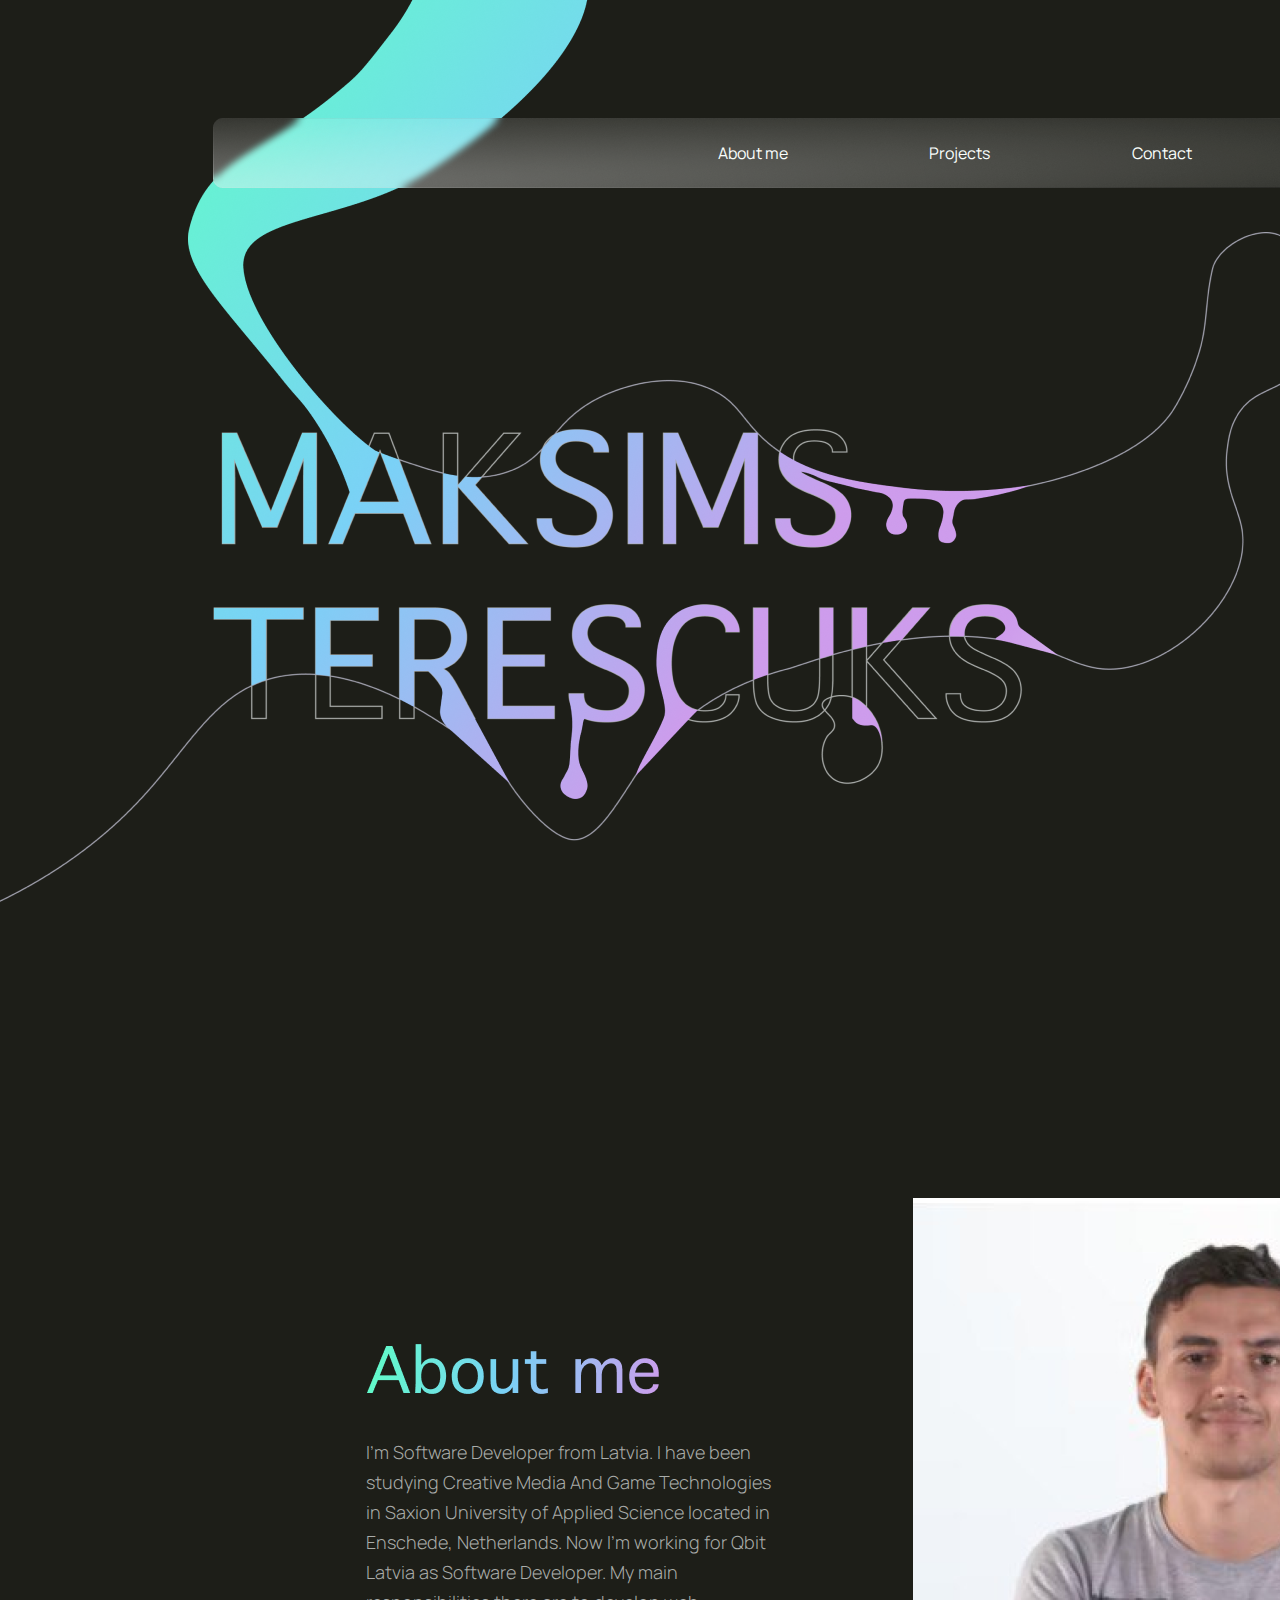
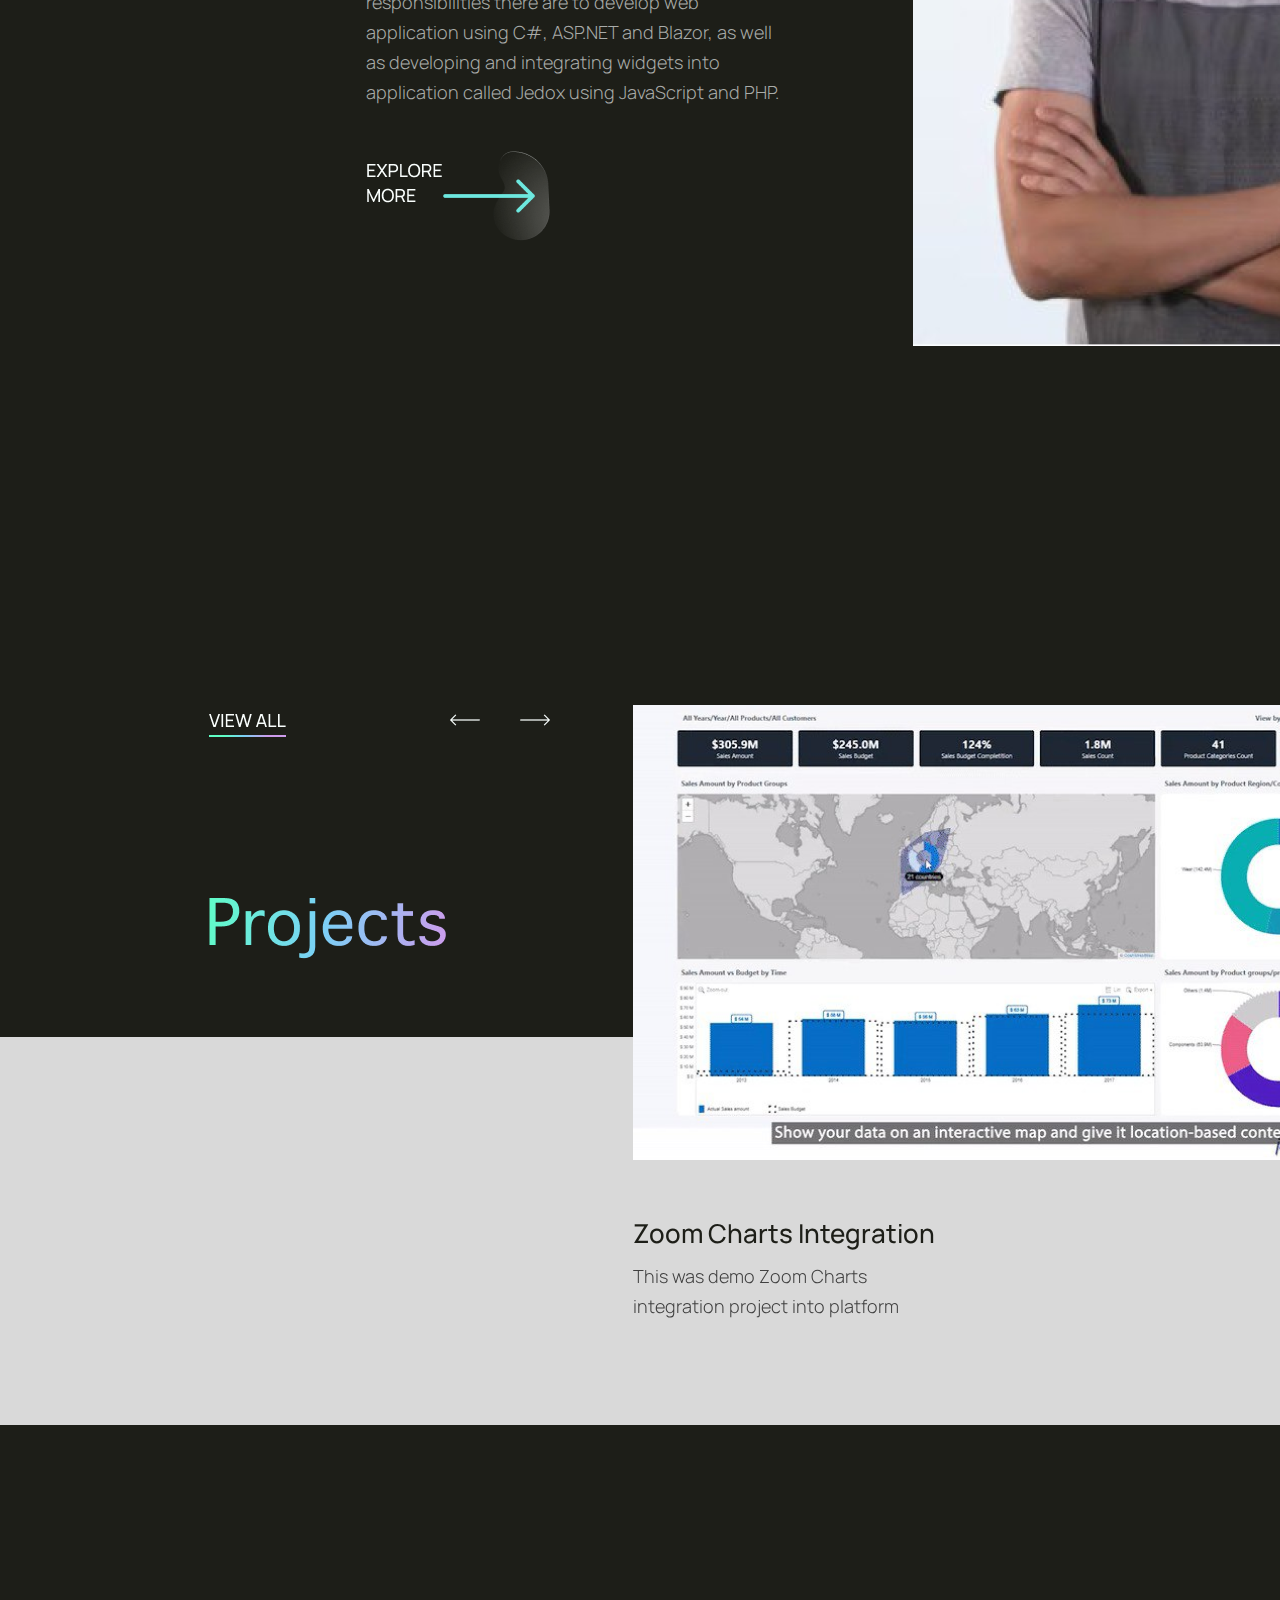
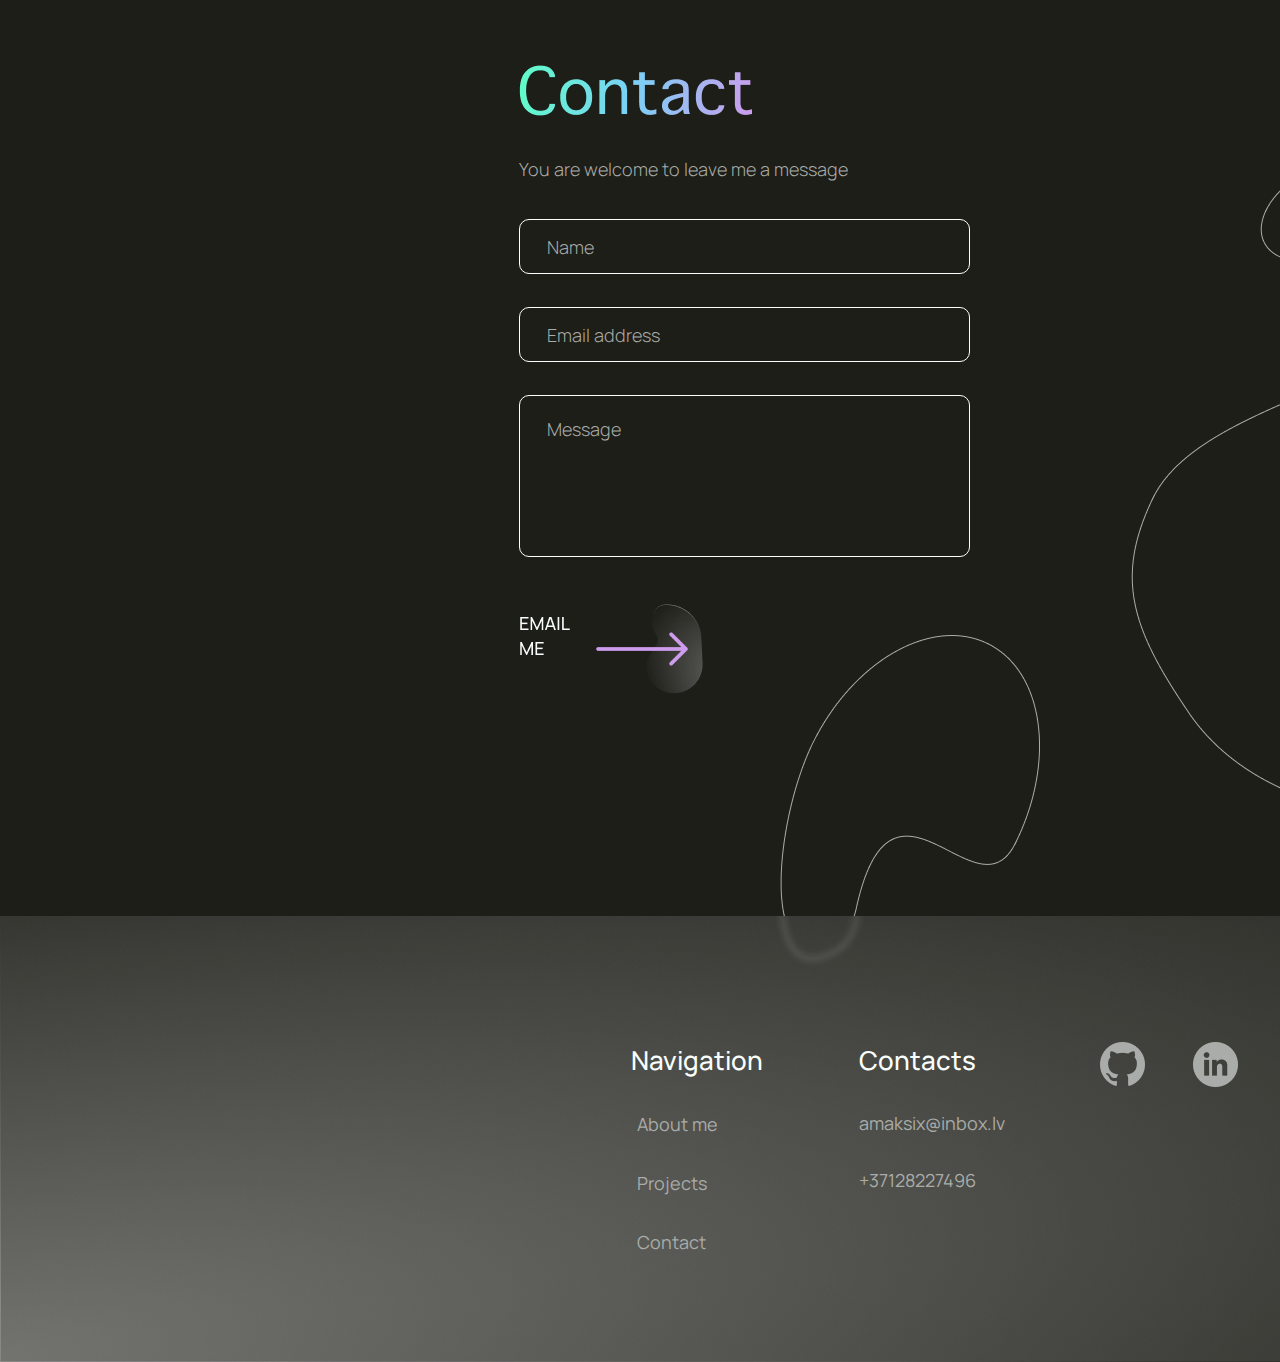
==== index.html @ 31672ee9 "transfer to another pc" ====
<!DOCTYPE html>
<html>
<link rel="stylesheet" href="owlcarousel/assets/owl.carousel.min.css">
<link rel="stylesheet" href="owlcarousel/assets/owl.theme.default.min.css">

<script src="owlcarousel/jquery.min.js"></script>
<script src="owlcarousel/owl.carousel.min.js"></script>
<script src="nav-events.js"></script>
<body class="body-class">
    <div class="content">      
    <div class="page-nav-bar">
        <div class="nav-buttons-grid">
            <div class="nav-buttons-left"><button class="nav-button" type="text" onclick="openAboutMe()"> About me </button></div>
            <div class="nav-buttons-center"> <button class="nav-button" type="text" onclick="openProjects()">Projects</button> </div>
            <div class="nav-buttons-right"> <button class="nav-button" type="text">Contact</button> </div>
        </div>         
    </div>
    <div class="about-text-div">
        <p class="about-text">
            Hi, I’m Maksims and I’m Software Developer from<br>
            Latvia. Currently I have several years of experience<br>
            in games and web applications development.<br>
         </p>
    </div>
    <div class="contact-me-button">
        <input type="image" src="images/Contact_Me_Button.png"  onMouseOver="this.src='images/Hover_Contact_Me_Button.png'" onMouseOut="this.src='images/Contact_Me_Button.png'" />
    </div>
    <div class="about-me-grid">
        <div class="about-me-left-container">
            <img src="images/About me.png">
            <div class="about-me-text-container">
                <p class="about-me-text">I’m Software Developer from Latvia. I have been studying Creative Media And Game Technologies in Saxion University of Applied Science located in Enschede,
                    Netherlands. Now I’m working for Qbit Latvia as Software Developer. My main responsibilities there are to develop web application using C#, ASP.NET and Blazor,
                    as well as developing and integrating widgets into application called Jedox using JavaScript and PHP.</p>
            </div>
            <input type="image" src="images/Explore_More_Button.png" onclick="openAboutMe()"  onMouseOver="this.src='images/Hover_Explore_More_Button.png'" onMouseOut="this.src='images/Explore_More_Button.png'"/>
        </div>
        <div class="about-me-right-container">
            <img src="images/Shared/ProfilePhoto.png">
        </div>
        
    </div>
    <div class="projects-grid">
        <div class="projects-grid-left-container">
            <div class="projects-buttons-grid">
                <input type="image" src="images/View_All.png" onMouseOver="this.src='images/Hover_View_All.png'" onMouseOut="this.src='images/View_All.png'" />
                <div class="projects-carousel-buttons-grid">
                    <input class="projects-carousel-left-button" type="image" src="images/Arrow left.png"  onMouseOver="this.src='images/Hover_Arrow_left.png'" onMouseOut="this.src='images/Arrow left.png'"/>
                    <input class="projects-carousel-right-button" type="image" src="images/Arrow right.png" onMouseOver="this.src='images/Hover_Arrow_right.png'" onMouseOut="this.src='images/Arrow right.png'"/>
                </div>
            </div>
            <div class="projects-title">
                <img  src="images/Projects.png">
            </div>      
        </div>
        <div class="projects-grid-right-container">
			<div class="owl-carousel">
			  <div class="owl-carousel-element"> <img src="images/Image_Carousel_ZoomCharts.png"> <p class="carousel-element-header">Zoom Charts Integration</p> <p class="carousel-element-text ">This was demo Zoom Charts integration project into platform called Jedox.</p></div>
			  <div class="owl-carousel-element"> <img src="images/Image_Carousel_Agression.png"> <p class="carousel-element-header">Aggression Training</p> <p class="carousel-element-text ">This was half year project for VR and Realitic Virtual humans.</p></div>
			  <div class="owl-carousel-element"> <img src="images/Image_Carousel_SonarSight.png"> <p class="carousel-element-header">Sonar Sight</p> <p class="carousel-element-text ">This is project we did for Oyfo museum in Hengelo.</p> </div>
			  <div class="owl-carousel-element"> <img src="images/Image_Carousel_SpaceWind.png">  <p class="carousel-element-header">Project Space Wind</p> <p class="carousel-element-text" >This was my first group project in Unity and first 3d project.</p></div>
			  <div class="owl-carousel-element"> <img src="images/Image_Carousel_RemoteAssist.png"> <p class="carousel-element-header">Project Remote Assist</p> <p class="carousel-element-text ">This was half year project in AR as my minor assignment.</p> </div>
			</div>
		</div>
    </div>
    <div class="contact-grid">
        <div>
            <img src="images/Contact.png">
        </div>
        <div>
            <p class="contact-me-text">You are welcome to leave me a message</p>
        </div>
        <div>
            <input class="name-input" type="text" placeholder="Name"/>
        </div>
        <div>
            <input class="e-mail-input" type="text" placeholder="Email address"/>
        </div>
        <div>
            <textarea class="message-input" type="text" placeholder="Message"></textarea>
        </div>
        <div>
            <input type="image" src="images/Email_Me.png"  onMouseOver="this.src='images/Hover_Email_Me.png'" onMouseOut="this.src='images/Email_Me.png'"/>
        </div>
    </div>
    <div class="footer">
        <div class="footer-grid">
            <div class="footer-grid-left-container">
                <p class="footer-header">Navigation</p>
                <button class="button-footer-text" type="text" onclick="openAboutMe()">About me</button>
                <button class="button-footer-text" type="text" onclick="openProjects()">Projects</button>
                <button class="button-footer-text" type="text">Contact</button>
            </div>
            <div>
                <p class="footer-header">Contacts</p>
                <p class="footer-text">amaksix@inbox.lv</p>
                <p class="footer-text">+37128227496</p>
            </div>
            <div class="footer-grid-right-container">
                <input type="image" src="images/GitHub_Button.png"  onMouseOver="this.src='images/Hover_GitHub_Button.png'" onMouseOut="this.src='images/GitHub_Button.png'"  />
                <input type="image" src="images/LinkedIn_Button.png"  onMouseOver="this.src='images/Hover_LinkedIn_Button.png'" onMouseOut="this.src='images/LinkedIn_Button.png'"  />
            </div>
    </div>
</div>
</div>
</body>
<link rel="preconnect" href="https://fonts.googleapis.com">
<link rel="preconnect" href="https://fonts.gstatic.com" crossorigin>
<link href="https://fonts.googleapis.com/css2?family=Manrope:wght@300;400;500&display=swap" rel="stylesheet">

<link rel='stylesheet' type='text/css' href='css/index.css'>
<link rel='stylesheet' type='text/css' href='css/footer.css'>
<link rel='stylesheet' type='text/css' href='css/top-nav-bar.css'>
<style>
    .footer{
        background-image: url(images/Footer.png);
        background-repeat: no-repeat;   
        margin-top: 217px;    
    }
</style>
<script>
    var owl = null;
$(document).ready(function(){
  owl = $(".owl-carousel").owlCarousel({
    loop:true,
    autoWidth:true,
    margin:111,
    
  });
});
$('.projects-carousel-right-button').click(function() {
    owl.trigger('next.owl.carousel');
})
$('.projects-carousel-left-button').click(function() {
    owl.trigger('prev.owl.carousel');
})

</script>
</html>
---- css/index.css ----
body {
    margin: 0;
    }
   
      .message-input{
        margin-top:33px;
        width:420px;
        height:140px;
        background: transparent;
        border-radius: 10px;
        border:solid;
        border-color: #FAFFFD;
        border-width: 1px;
        padding-left: 27px;
        padding-top: 18px;
        outline: none;
        color: #A9ACA9;
        font-family: 'Manrope', sans-serif;
        font-weight: 300;
        font-size: 18px;
        line-height:30px;
        margin-bottom: 42px;
        resize: none;
    }
    .message-input:focus {
        border:solid;
        border-color: #A9ACA9;
        border-width: 1px;   
      
    }
    .message-input::placeholder{
        color: #A9ACA9;
        font-family: 'Manrope', sans-serif;
        font-weight: 300;
        font-size: 18px;
        line-height:30px;
    }
    .e-mail-input{
        margin-top:33px;
        width:420px;
        height:51px;
        background: transparent;
        border-radius: 10px;
        border:solid;
        border-color: #FAFFFD;
        border-width: 1px;
        padding-left: 27px;
        outline: none;
        color: #A9ACA9;
        font-family: 'Manrope', sans-serif;
        font-weight: 300;
        font-size: 18px;
        line-height:30px;
    }
    .e-mail-input:focus {
        border:solid;
        border-color: #A9ACA9;
        border-width: 1px;   
      
    }
    .e-mail-input::placeholder{
        color: #A9ACA9;
        font-family: 'Manrope', sans-serif;
        font-weight: 300;
        font-size: 18px;
        line-height:30px;
    }
    .name-input{
        margin-top:17px;
        width:420px;
        height:51px;
        background: transparent;
        border-radius: 10px;
        border:solid;
        border-color: #FAFFFD;
        border-width: 1px;
        padding-left: 27px;
        outline: none;
        color: #A9ACA9;
        font-family: 'Manrope', sans-serif;
        font-weight: 300;
        font-size: 18px;
        line-height:30px;
    }
    .name-input:focus {
        border:solid;
        border-color: #A9ACA9;
        border-width: 1px;   
      
    }
    .name-input::placeholder{
        color: #A9ACA9;
        font-family: 'Manrope', sans-serif;
        font-weight: 300;
        font-size: 18px;
        line-height:30px;
    }

  
    .contact-me-text{
        color:#A9ACA9;
        font-family: 'Manrope', sans-serif;
        font-weight: 300;
        font-size: 18px;
        line-height:30px;
        margin-top:34px;
    }
    .contact-grid{
        margin:0px;
        margin-top:338px;
        margin-left:519px;
        display: grid;
        grid-template-columns: auto;
    }
    .carousel-element-text1{
        margin: 0;
        margin-top: 10px;
        max-width: 324px;
        margin-left: 484px;
    }
    .carousel-element-text2{
        margin: 0;
        margin-top: 10px;
        max-width: 300px;
        margin-left: 516px;
    }
    .carousel-element-text3{
        margin: 0;
        margin-top: 10px;
        max-width: 248px;
        margin-left: 569px;
    }
    .carousel-element-text4{
        margin: 0;
        margin-top: 10px;
        max-width: 260px;
        margin-left: 559px;
    }
    .carousel-element-text5{
        margin: 0;
        margin-top: 10px;
        max-width: 285px;
        margin-left: 535px;
    }
    .carousel-element-text{
        color:#404040;
        font-family: 'Manrope', sans-serif;
        font-weight: 300;
        font-size: 18px;
        line-height:30px; 
        margin: 0;
        margin-top: 10px;
        max-width: 300px;   
        text-align: left;
    }
    .carousel-element-header{
        color: #1D1E18;
        font-family: 'Manrope', sans-serif;
        font-weight: 500;
        font-size: 26px;
        margin: 0;
        margin-top:55px;
        text-align: left;
    }
    .owl-carousel-element{
        width:808px;
        height:614px;
        display: grid;
        grid-template-columns: auto;
    }
    .owl-carousel{
        width: 1287px;
        height: 622px;
    }
    .projects-carousel-left-button {
        margin-right:40px;
    }
    .projects-carousel-buttons-grid{
        display: grid;
        grid-template-columns: auto auto;
        margin-left:150px;
    }
    .projects-buttons-grid{
        display: grid;
        grid-template-columns: auto auto;
    }
    .projects-title{
        margin-top:160px;
    }
    .projects-grid-left-container{
       width:341px;
       margin-right: 82px;
    }
    .projects-grid{
        margin-top:355px;
        margin-left: 209px;
        display: grid;
        grid-template-columns: auto auto;
    }
    .about-me-right-container
    {
        margin-left:127px;
    }
    .about-me-left-container{
        margin-top:146px;
    }
    .about-me-text{
        color:#A9ACA9;
        font-family: 'Manrope', sans-serif;
        font-weight: 300;
        font-size: 18px;
        line-height:30px;
    }
    .about-me-text-container{
        max-width: 420px;
        margin-top:39px;
        margin-bottom:43px;
    }
    .about-me-grid{
        display: grid;
        grid-template-columns: auto auto;
        margin-top:476px;
        width:1187px;
        margin-left:366px;
    }
    .contact-me-button{
        margin-top:43px;
        margin-left:1286px;
    }
    .about-text{
        color: #A9ACA9;
        font-family: 'Manrope', sans-serif;
        font-weight: 300;
        font-size: 18px;
        line-height: 30px;
    }
    .about-text-div{
        margin-top:305px;
        margin-left:1286px;
       
    }
    .body-class{
        width: 1920px;
        height: 4550px;
        margin: 0;
    }
    .content {
        background-image: url(../images/HomepageBG.png);
		background-repeat: no-repeat;
        width: 1920px;
        height: 4432px;
        margin:0px;
		
        padding-top: 118px;
    }
    .page-nav-bar{
        background-image: url(../images/NavBarPreset.png);
    }
    ::-webkit-scrollbar {
  width: 2px;
  height: 0px;
}

/* Track */
::-webkit-scrollbar-track {
  background: rgb(29, 30, 24); ; 
}
 
/* Handle */
::-webkit-scrollbar-thumb {
  background: rgb(64, 64, 64); 
}

/* Handle on hover */
::-webkit-scrollbar-thumb:hover {
  background: rgb(64, 64, 64); 
}
---- css/footer.css ----
.footer{
    background-image: url(../images/Shared/Footer.png);
    background-repeat: no-repeat;
    width: 1920px;
    height: 320px;
    padding-top: 126px;
}

.footer-grid-right-container{
    display: grid;
    grid-template-columns: auto auto;
}
.button-footer-text:hover{
    color: #FAFFFD;
}
.button-footer-text{
    background: transparent;
    border: 0;    
    color:#A9ACA9;
    font-family: 'Manrope', sans-serif;
    font-weight: 400;
    font-size: 18px;
    margin-top:33px;
}
.footer-text{
    color:#A9ACA9;
    font-family: 'Manrope', sans-serif;
    font-weight: 400;
    font-size: 18px;
    margin-top:33px;      
}
.footer-header{
    color: #FAFFFD;
    font-family: 'Manrope', sans-serif;
    font-weight: 500;
    font-size: 26px;
    margin-top: 0;
    margin-bottom: 0;
}
.footer-grid-left-container{     
    width:133px;
}
.footer-grid{
    display: grid;
    grid-template-columns: auto auto auto;
    margin-left:631px;
    width:654px;
}
---- css/top-nav-bar.css ----
.page-nav-bar{
    background-repeat: no-repeat;
    width: 1494px;
    height: 70px;
    margin-left:213px;
    padding-left:499px;
}
.nav-buttons-grid{
    display: grid;
    grid-template-columns: auto auto auto;
    width: 486px;
    padding:0px;
    padding-top:23px;
}
.nav-buttons-left{

    text-align: left;
    margin:0px;
}
.nav-button{
    background: transparent;
    border: 0;    
    color: #FAFFFD;
    font-family: 'Manrope', sans-serif;
    font-weight: 400;
    font-size: 16px;
}
.nav-button:hover{
    color: #A9ACA9;
}
.nav-buttons-center{
    text-align: center;
}

.nav-buttons-right{
    text-align: right;
    margin: 0px;
}
.back-home-grid{
    display: grid;
    grid-template-columns: auto auto auto;
    margin-left:213px;
    margin-top:55px;
    width: 244px;
}
.back-text{
    font-family: 'Manrope', sans-serif;
    font-weight: 400;
    font-size: 18px;
    margin-left:7px;
    color: #FAFFFD;
    margin-top: 5px;
    width: 46px;
}
.directory{
    font-family: 'Manrope', sans-serif;
    font-weight: 400;
    font-size: 18px;
    margin-left:19px;
    color: #A9ACA9;
    margin-top: 5px;
    width: 145px;
}
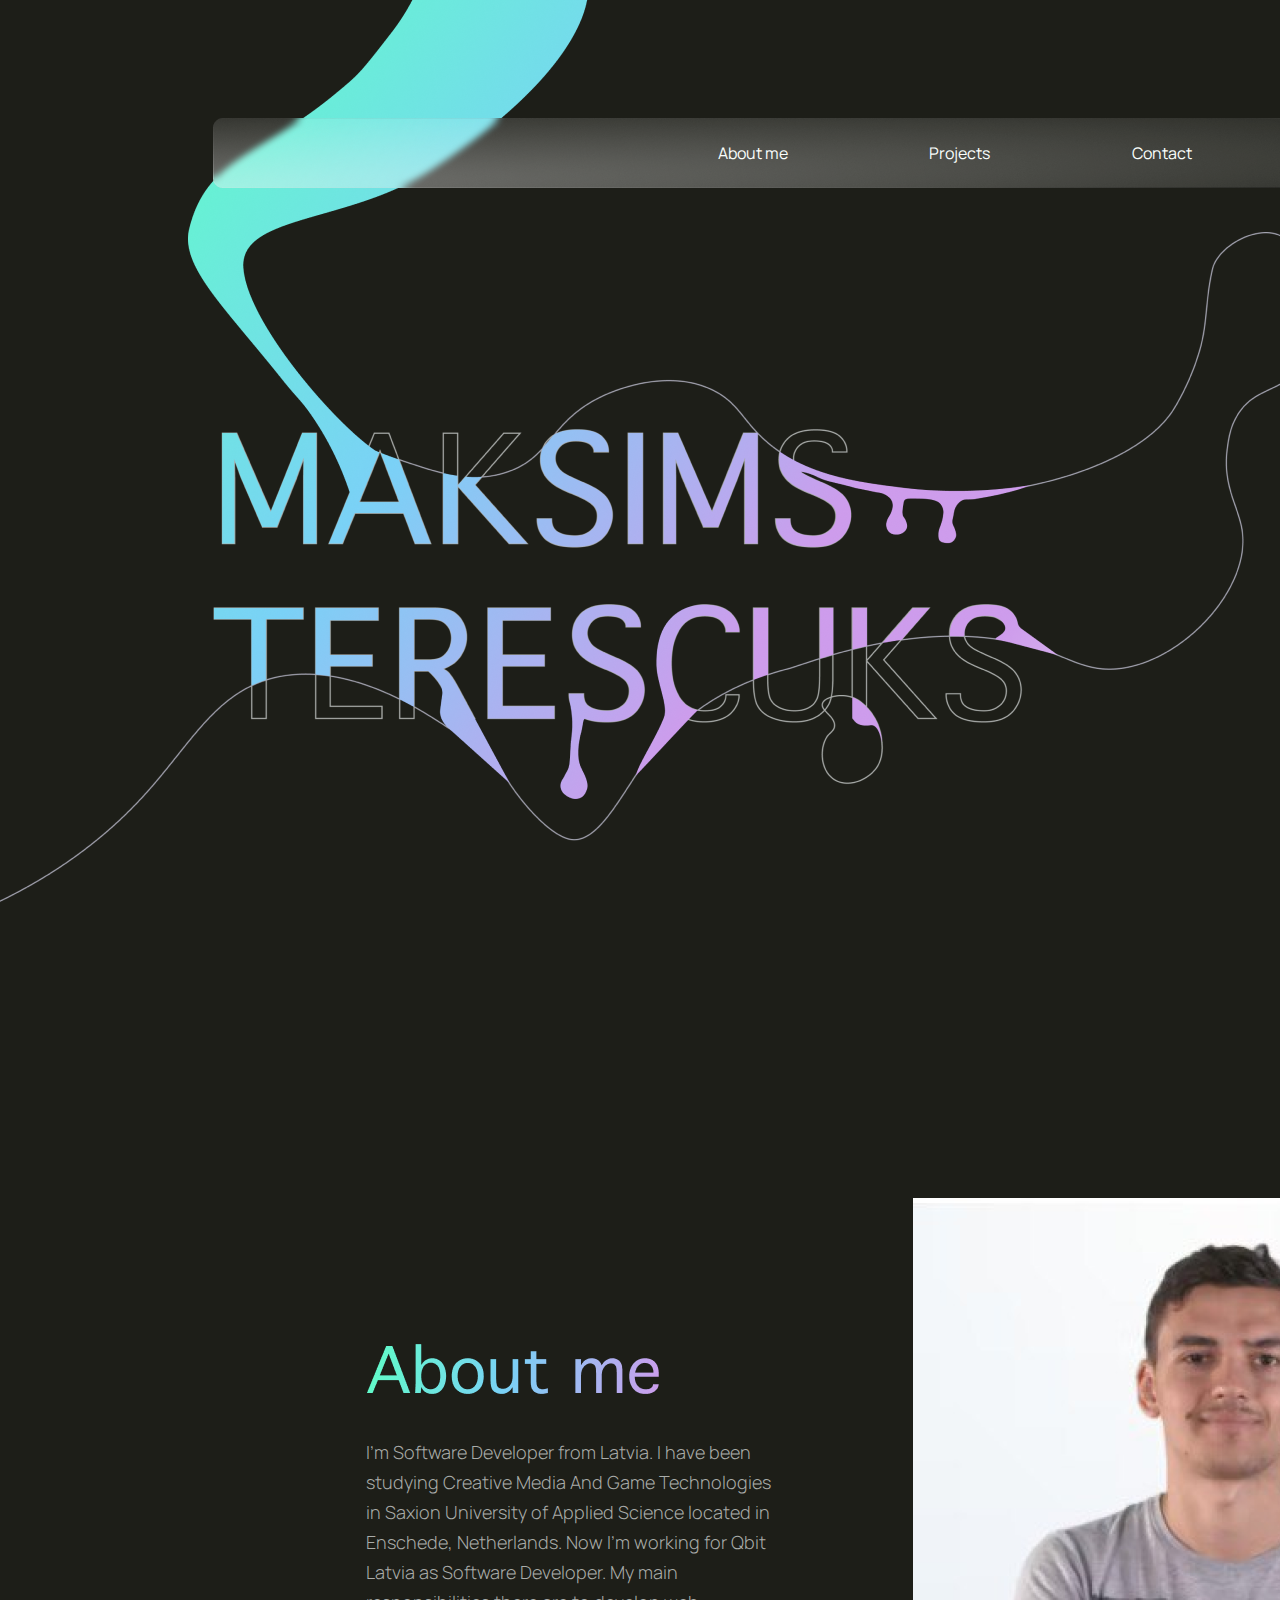
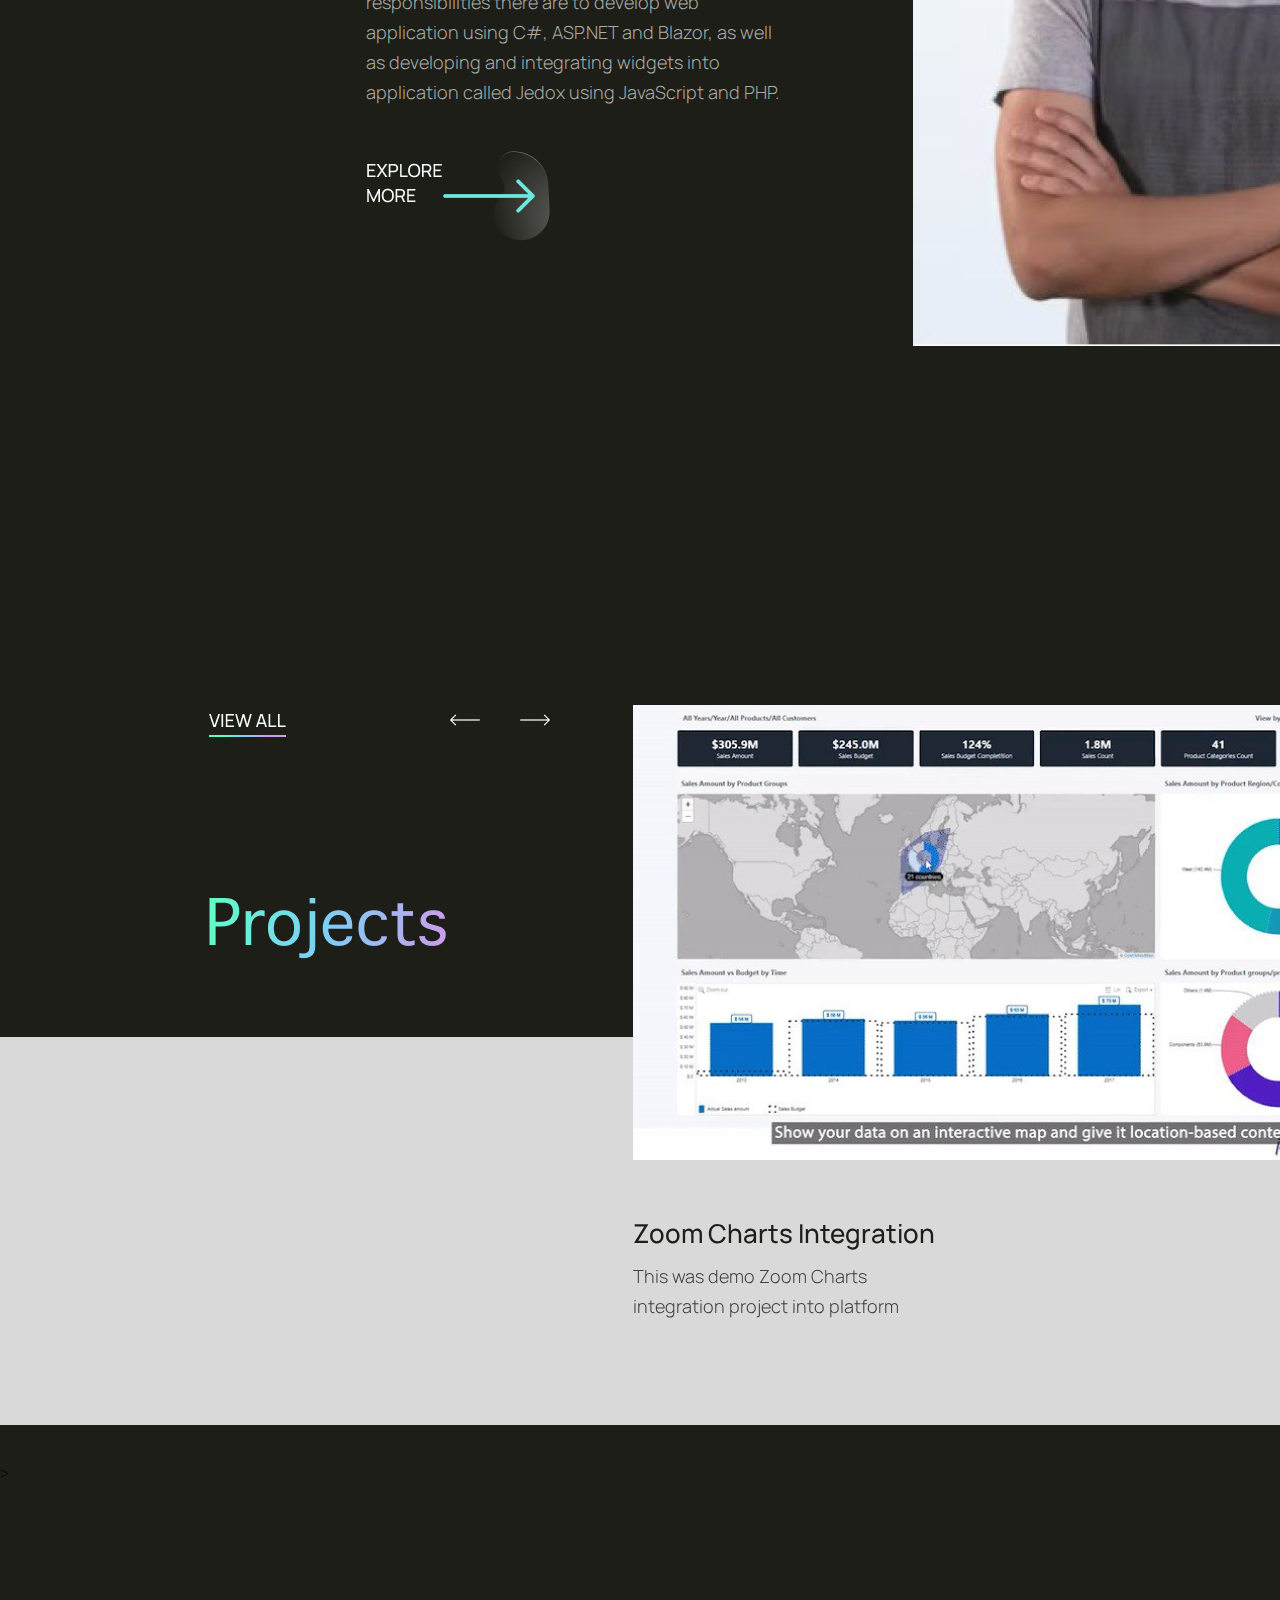
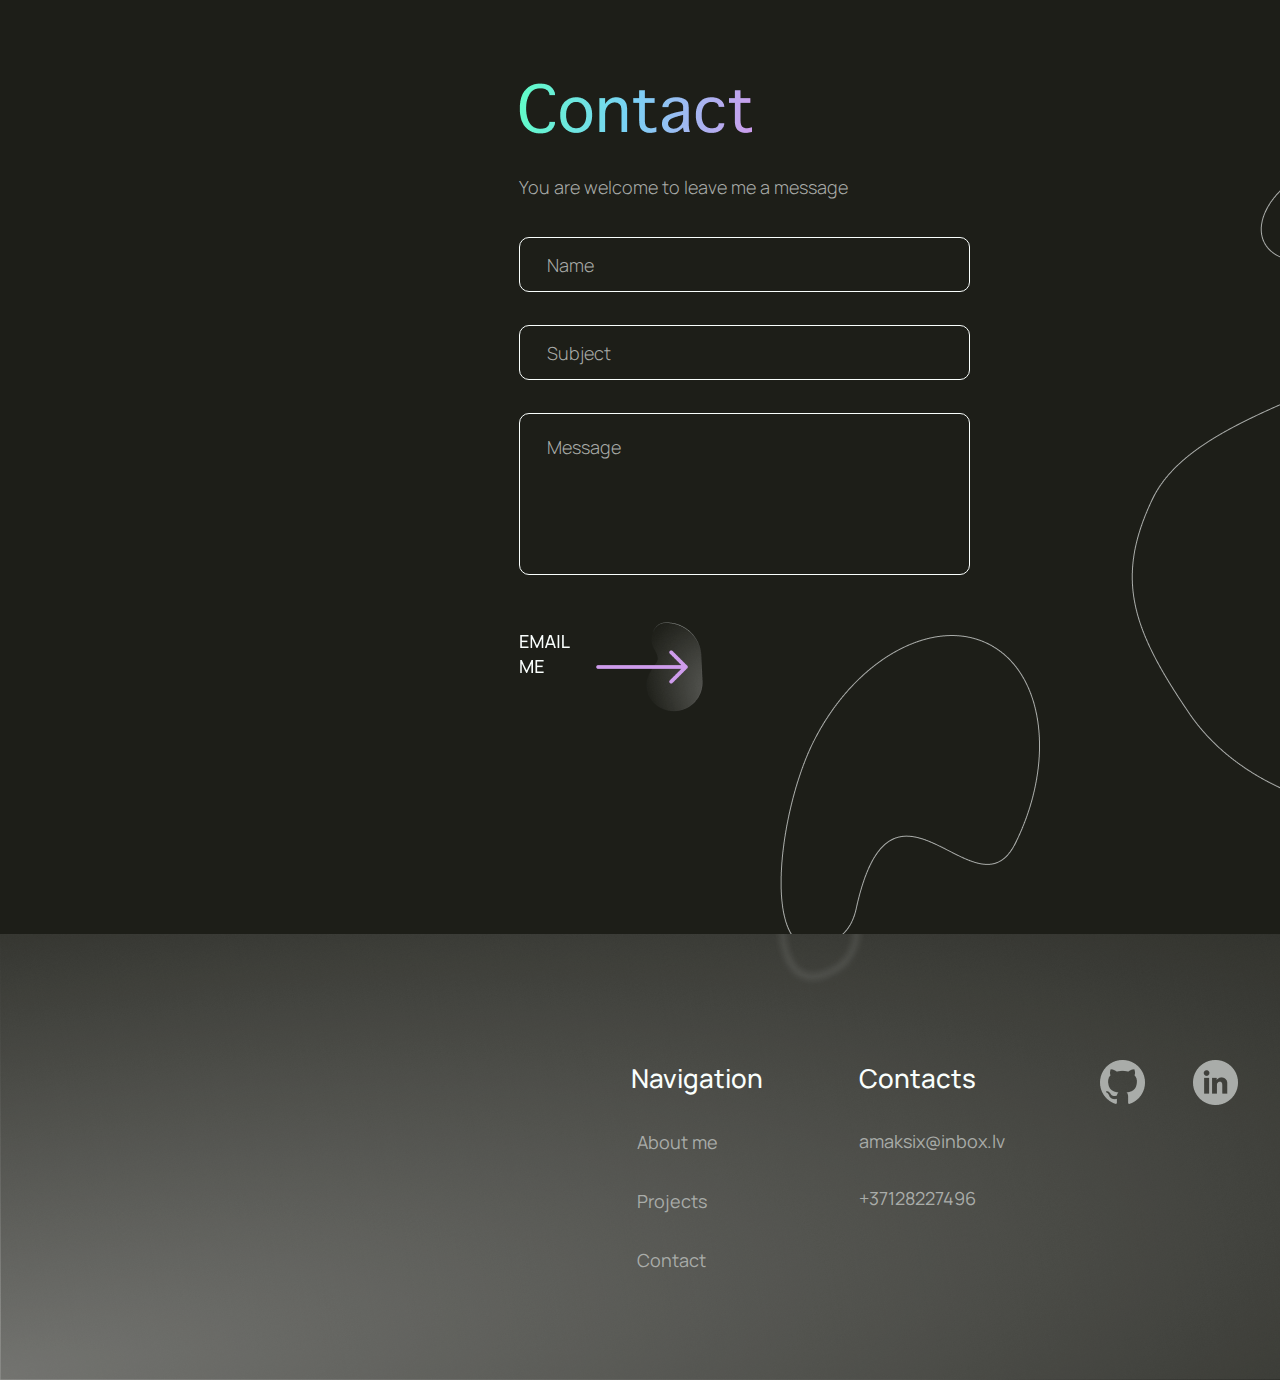
==== commit 73c4d98a: "Changed images for Zoom charts and done with contact me" ====
--- a/index.html
+++ b/index.html
@@ -12,7 +12,7 @@
         <div class="nav-buttons-grid">
             <div class="nav-buttons-left"><button class="nav-button" type="text" onclick="openAboutMe()"> About me </button></div>
             <div class="nav-buttons-center"> <button class="nav-button" type="text" onclick="openProjects()">Projects</button> </div>
-            <div class="nav-buttons-right"> <button class="nav-button" type="text">Contact</button> </div>
+            <div class="nav-buttons-right"> <button class="nav-button" type="text" onclick="contactMe()">Contact</button> </div>
         </div>         
     </div>
     <div class="about-text-div">
@@ -23,7 +23,7 @@
          </p>
     </div>
     <div class="contact-me-button">
-        <input type="image" src="images/Contact_Me_Button.png"  onMouseOver="this.src='images/Hover_Contact_Me_Button.png'" onMouseOut="this.src='images/Contact_Me_Button.png'" />
+        <input type="image" src="images/Contact_Me_Button.png"  onclick="contactMe()" onMouseOver="this.src='images/Hover_Contact_Me_Button.png'" onMouseOut="this.src='images/Contact_Me_Button.png'" />
     </div>
     <div class="about-me-grid">
         <div class="about-me-left-container">
@@ -43,7 +43,7 @@
     <div class="projects-grid">
         <div class="projects-grid-left-container">
             <div class="projects-buttons-grid">
-                <input type="image" src="images/View_All.png" onMouseOver="this.src='images/Hover_View_All.png'" onMouseOut="this.src='images/View_All.png'" />
+                <input type="image" src="images/View_All.png" onclick="openProjects()" onMouseOver="this.src='images/Hover_View_All.png'" onMouseOut="this.src='images/View_All.png'" />
                 <div class="projects-carousel-buttons-grid">
                     <input class="projects-carousel-left-button" type="image" src="images/Arrow left.png"  onMouseOver="this.src='images/Hover_Arrow_left.png'" onMouseOut="this.src='images/Arrow left.png'"/>
                     <input class="projects-carousel-right-button" type="image" src="images/Arrow right.png" onMouseOver="this.src='images/Hover_Arrow_right.png'" onMouseOut="this.src='images/Arrow right.png'"/>
@@ -63,7 +63,8 @@
 			</div>
 		</div>
     </div>
-    <div class="contact-grid">
+    <div class="contact-me-anchor" id="contact-me-anchor"></div>>
+    <div class="contact-grid" id="contactMe">
         <div>
             <img src="images/Contact.png">
         </div>
@@ -71,16 +72,16 @@
             <p class="contact-me-text">You are welcome to leave me a message</p>
         </div>
         <div>
-            <input class="name-input" type="text" placeholder="Name"/>
+            <input id="Email Name" class="name-input" type="text" placeholder="Name"/>
         </div>
         <div>
-            <input class="e-mail-input" type="text" placeholder="Email address"/>
+            <input id="Email Subject" class="e-mail-input" type="text" placeholder="Subject"/>
         </div>
         <div>
-            <textarea class="message-input" type="text" placeholder="Message"></textarea>
+            <textarea id="Email Message" class="message-input" type="text" placeholder="Message"></textarea>
         </div>
         <div>
-            <input type="image" src="images/Email_Me.png"  onMouseOver="this.src='images/Hover_Email_Me.png'" onMouseOut="this.src='images/Email_Me.png'"/>
+            <input type="image" src="images/Email_Me.png" onclick="sendEmail()"  onMouseOver="this.src='images/Hover_Email_Me.png'" onMouseOut="this.src='images/Email_Me.png'"/>
         </div>
     </div>
     <div class="footer">
@@ -89,7 +90,7 @@
                 <p class="footer-header">Navigation</p>
                 <button class="button-footer-text" type="text" onclick="openAboutMe()">About me</button>
                 <button class="button-footer-text" type="text" onclick="openProjects()">Projects</button>
-                <button class="button-footer-text" type="text">Contact</button>
+                <button class="button-footer-text" type="text"  onclick="contactMe()">Contact</button>
             </div>
             <div>
                 <p class="footer-header">Contacts</p>
@@ -98,7 +99,7 @@
             </div>
             <div class="footer-grid-right-container">
                 <input type="image" src="images/GitHub_Button.png"  onMouseOver="this.src='images/Hover_GitHub_Button.png'" onMouseOut="this.src='images/GitHub_Button.png'"  />
-                <input type="image" src="images/LinkedIn_Button.png"  onMouseOver="this.src='images/Hover_LinkedIn_Button.png'" onMouseOut="this.src='images/LinkedIn_Button.png'"  />
+                <input type="image" src="images/LinkedIn_Button.png" onclick="openLinkedIn()" onMouseOver="this.src='images/Hover_LinkedIn_Button.png'" onMouseOut="this.src='images/LinkedIn_Button.png'"  />
             </div>
     </div>
 </div>
--- a/css/index.css
+++ b/css/index.css
@@ -1,3 +1,4 @@
+
 body {
     margin: 0;
     }
@@ -105,9 +106,12 @@
         line-height:30px;
         margin-top:34px;
     }
+    .contact-me-anchor{
+        margin-top: 138px;
+    }
     .contact-grid{
         margin:0px;
-        margin-top:338px;
+        margin-top:200px;
         margin-left:519px;
         display: grid;
         grid-template-columns: auto;
--- a/css/top-nav-bar.css
+++ b/css/top-nav-bar.css
@@ -59,5 +59,5 @@
     margin-left:19px;
     color: #A9ACA9;
     margin-top: 5px;
-    width: 145px;
+    white-space: nowrap;
 }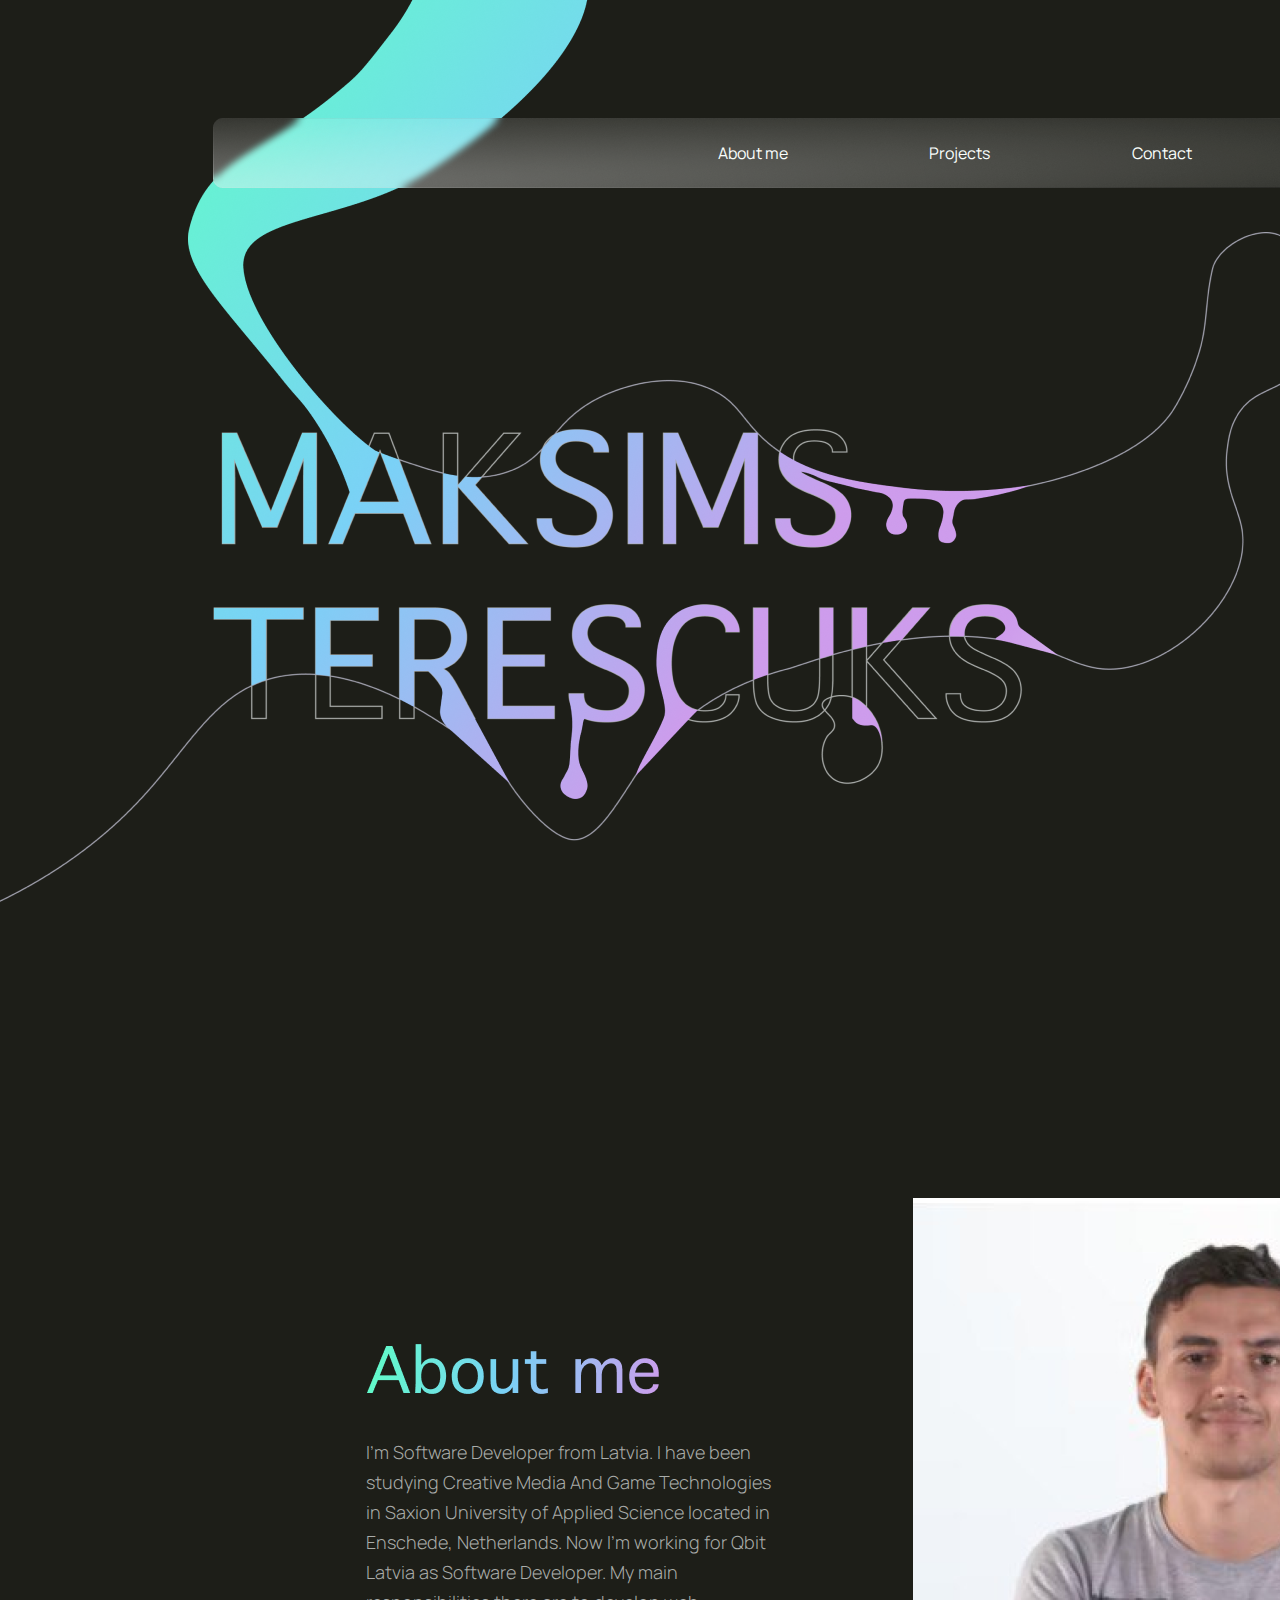
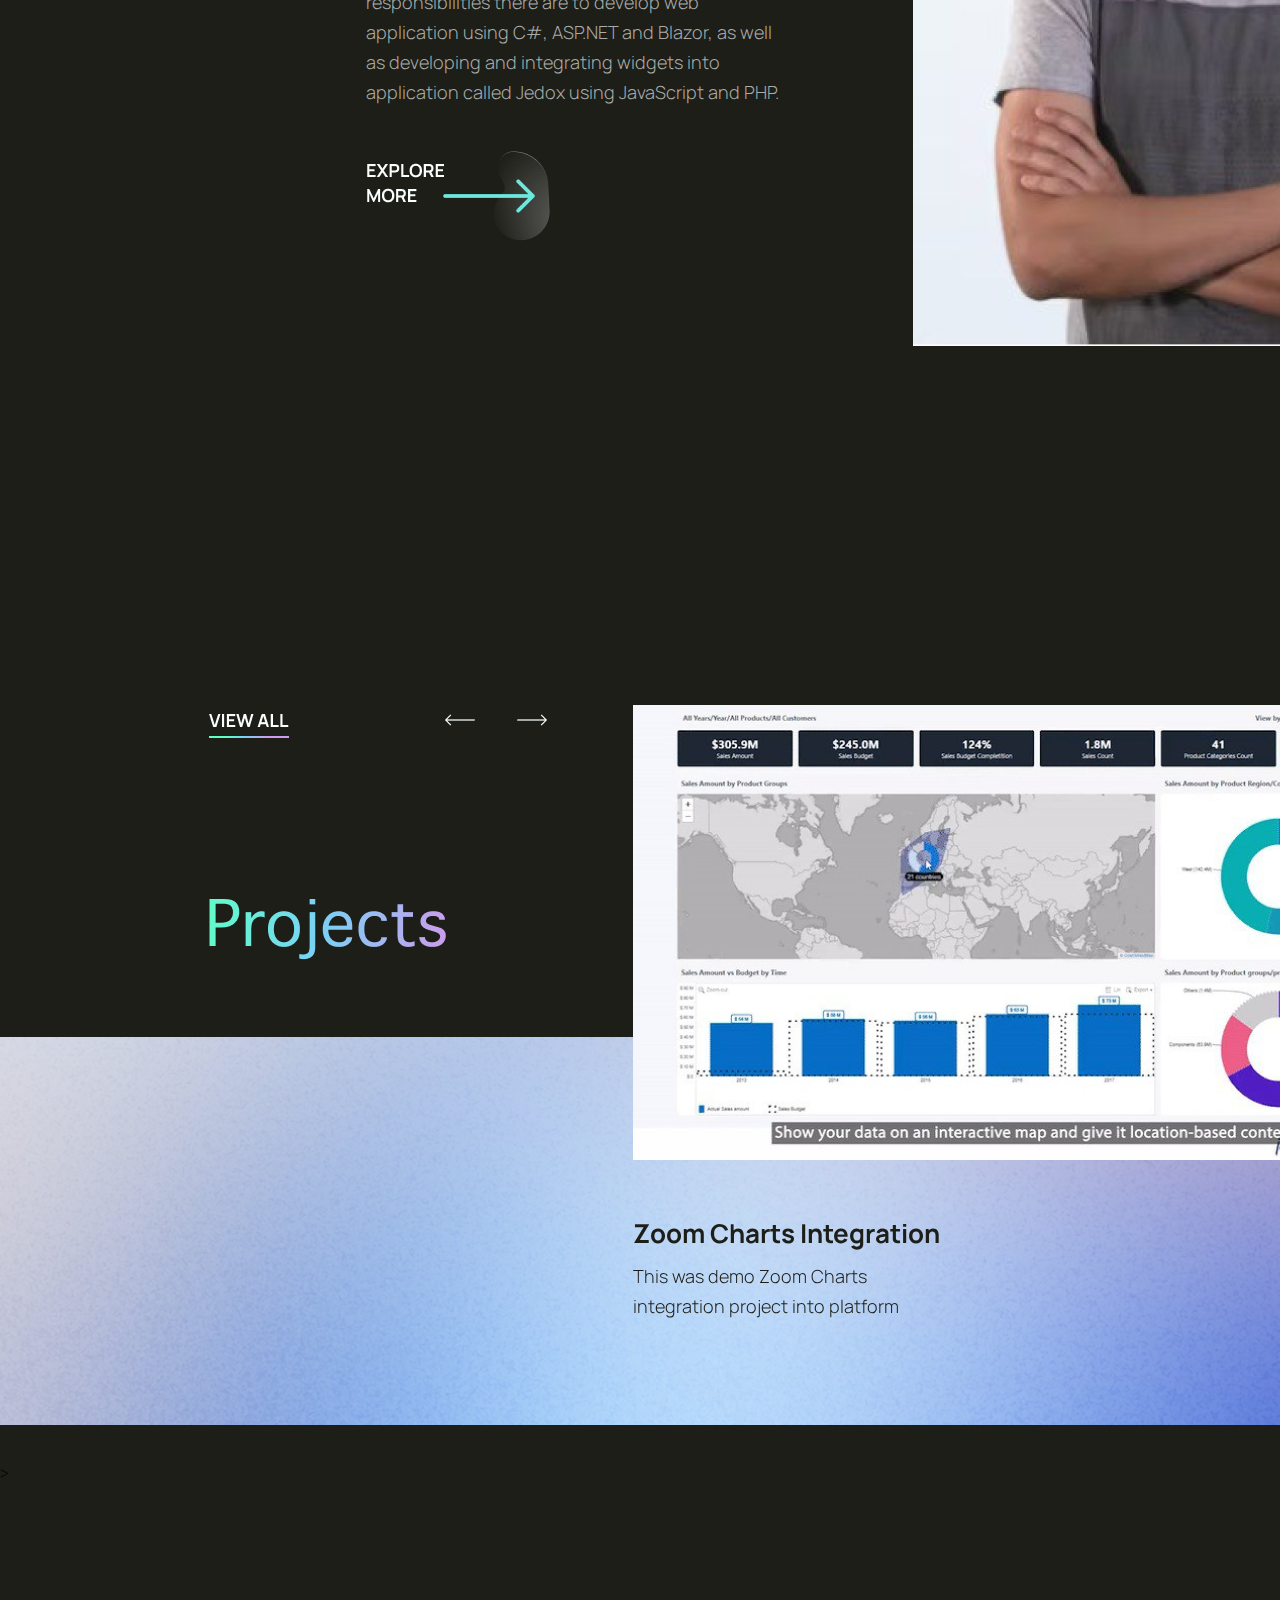
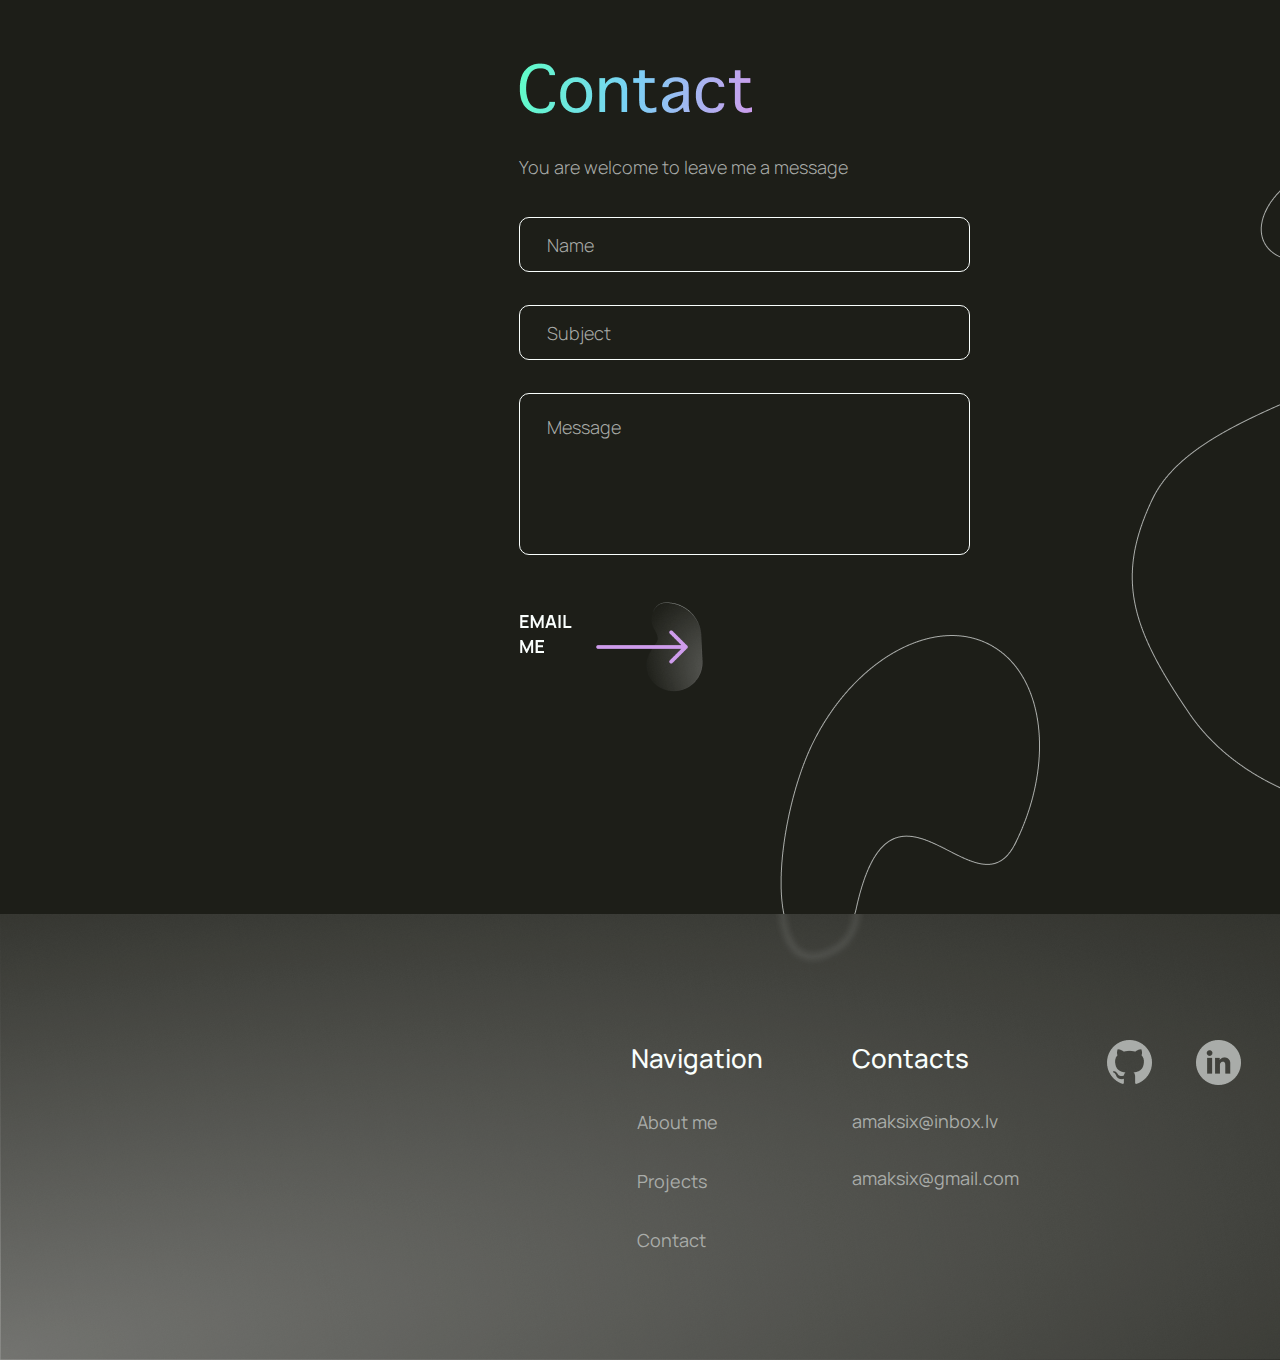
==== commit 95e5f8f6: "06 06 2023" ====
--- a/index.html
+++ b/index.html
@@ -5,8 +5,11 @@
 
 <script src="owlcarousel/jquery.min.js"></script>
 <script src="owlcarousel/owl.carousel.min.js"></script>
-<script src="nav-events.js"></script>
+<script src="nav-events.js?v=1"></script>
+<script src="loader.js"></script>
+<link rel='stylesheet' type='text/css' href='css/loader.css?v=1'>
 <body class="body-class">
+    <div class="loader"></div>
     <div class="content">      
     <div class="page-nav-bar">
         <div class="nav-buttons-grid">
@@ -95,10 +98,10 @@
             <div>
                 <p class="footer-header">Contacts</p>
                 <p class="footer-text">amaksix@inbox.lv</p>
-                <p class="footer-text">+37128227496</p>
+                <p class="footer-text">amaksix@gmail.com</p>
             </div>
             <div class="footer-grid-right-container">
-                <input type="image" src="images/GitHub_Button.png"  onMouseOver="this.src='images/Hover_GitHub_Button.png'" onMouseOut="this.src='images/GitHub_Button.png'"  />
+                <input type="image" src="images/GitHub_Button.png" onclick="openGitHub()" onMouseOver="this.src='images/Hover_GitHub_Button.png'" onMouseOut="this.src='images/GitHub_Button.png'"  />
                 <input type="image" src="images/LinkedIn_Button.png" onclick="openLinkedIn()" onMouseOver="this.src='images/Hover_LinkedIn_Button.png'" onMouseOut="this.src='images/LinkedIn_Button.png'"  />
             </div>
     </div>
@@ -113,11 +116,12 @@
 <link rel='stylesheet' type='text/css' href='css/footer.css'>
 <link rel='stylesheet' type='text/css' href='css/top-nav-bar.css'>
 <style>
-    .footer{
-        background-image: url(images/Footer.png);
-        background-repeat: no-repeat;   
-        margin-top: 217px;    
-    }
+.footer{
+    background-image: url(images/Footer.png);
+    background-repeat: no-repeat;   
+    margin-top: 217px;    
+}
+
 </style>
 <script>
     var owl = null;
@@ -136,5 +140,6 @@
     owl.trigger('prev.owl.carousel');
 })
 
+
 </script>
 </html>
--- a/css/loader.css
+++ b/css/loader.css
@@ -0,0 +1,37 @@
+.loader {
+    position: fixed;
+    top: 0;
+    left: 0;
+    width: 100vw;
+    height: 100vh;
+    display: flex;
+    align-items: center;
+    justify-content: center;
+    background: #333333;
+    transition: opacity 0.75s, visibility 0.75s;
+  }
+  
+  .loader--hidden {
+    opacity: 0;
+    visibility: hidden;
+  }
+  
+  .loader::after {
+    content: "";
+    background-image: url("../images/loading.png");
+    width: 81px;
+    height: 81px;
+    vertical-align: center;
+    align-items: center;
+    background-repeat: no-repeat;
+    animation: loading 1s infinite;
+  }
+  
+  @keyframes loading {
+    from {
+      transform: rotate(0turn);
+    }
+    to {
+      transform: rotate(1turn);
+    }
+  }--- a/css/index.css
+++ b/css/index.css
@@ -108,10 +108,11 @@
     }
     .contact-me-anchor{
         margin-top: 138px;
+        
     }
     .contact-grid{
         margin:0px;
-        margin-top:200px;
+        margin-top:180px;
         margin-left:519px;
         display: grid;
         grid-template-columns: auto;
@@ -147,7 +148,7 @@
         margin-left: 535px;
     }
     .carousel-element-text{
-        color:#404040;
+        color:#1D1E18;
         font-family: 'Manrope', sans-serif;
         font-weight: 300;
         font-size: 18px;
@@ -160,7 +161,7 @@
     .carousel-element-header{
         color: #1D1E18;
         font-family: 'Manrope', sans-serif;
-        font-weight: 500;
+        font-weight: bold;
         font-size: 26px;
         margin: 0;
         margin-top:55px;
--- a/css/top-nav-bar.css
+++ b/css/top-nav-bar.css
@@ -60,4 +60,12 @@
     color: #A9ACA9;
     margin-top: 5px;
     white-space: nowrap;
+}
+.bg-image{
+    position: absolute;
+    width: 538.34px;
+    height: 548.97px;
+    left: 1455px;
+    top: -0.49px;
+    z-index: -1;
 }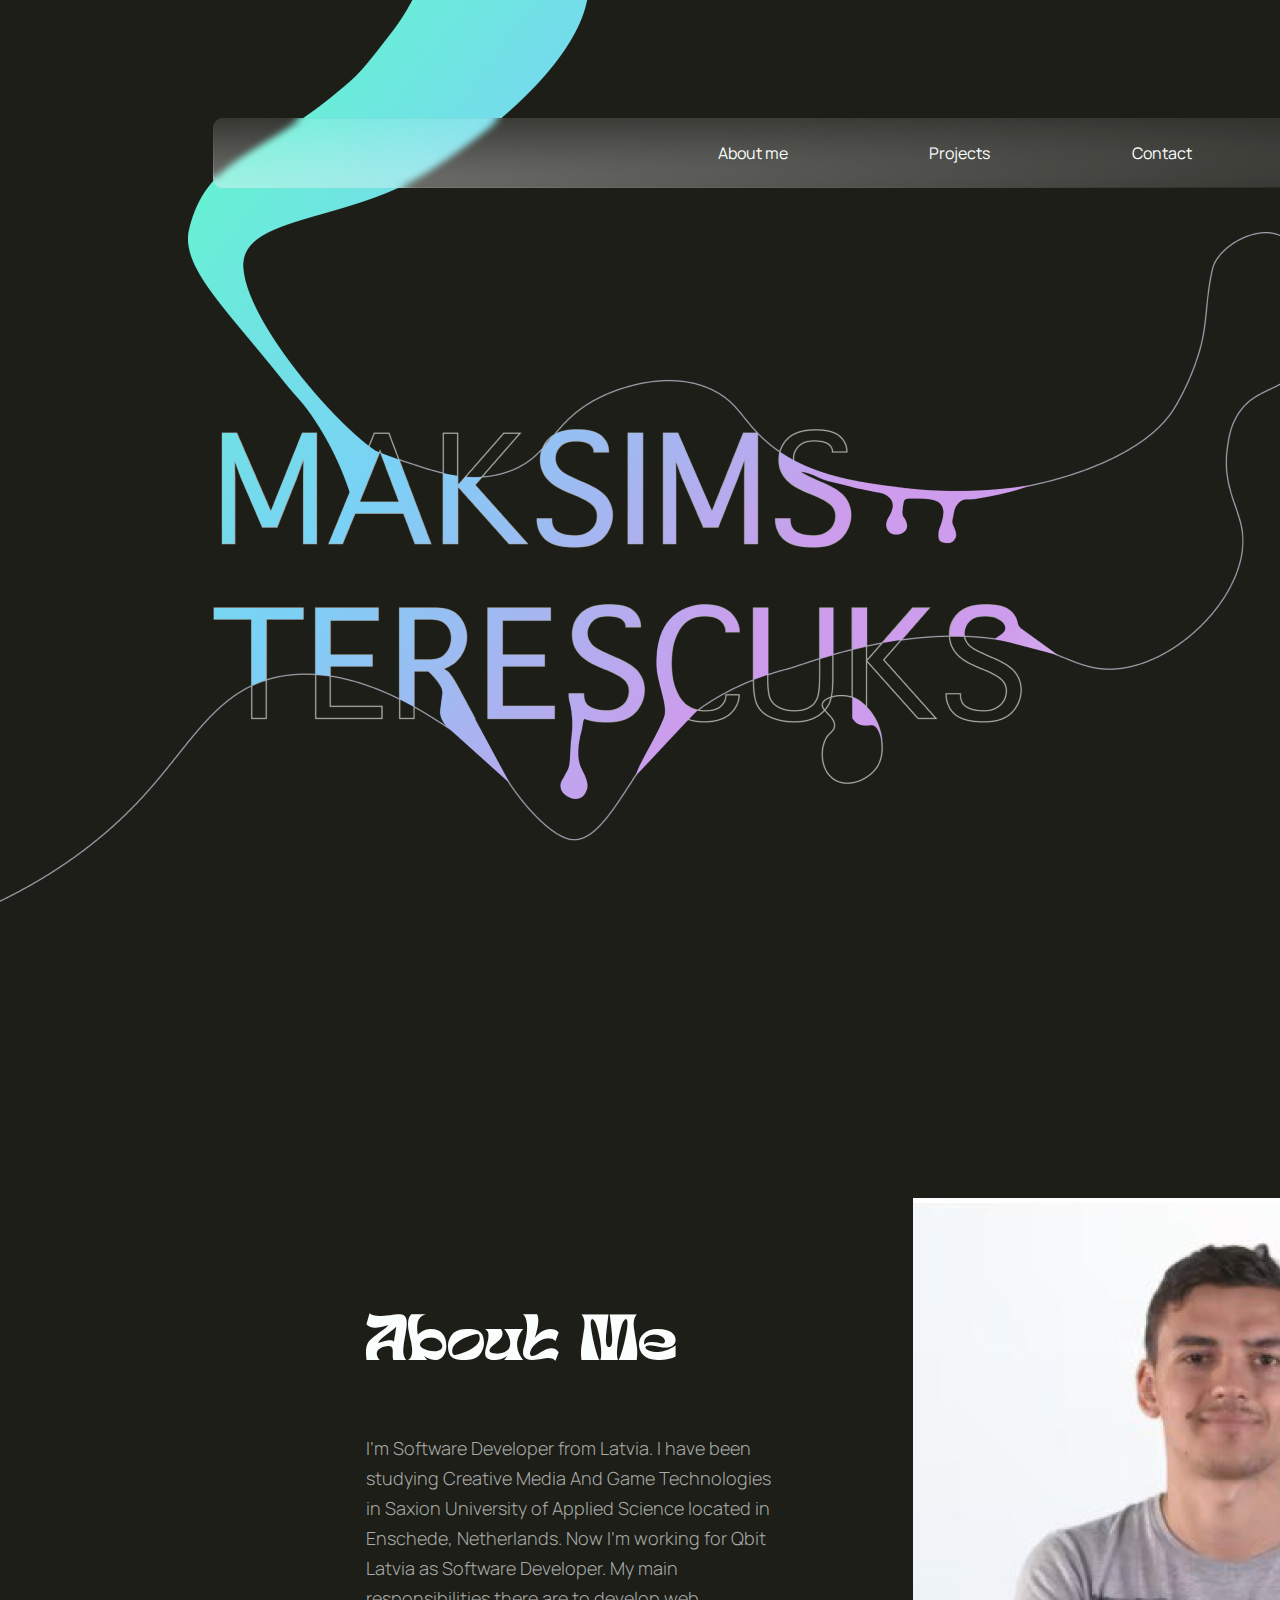
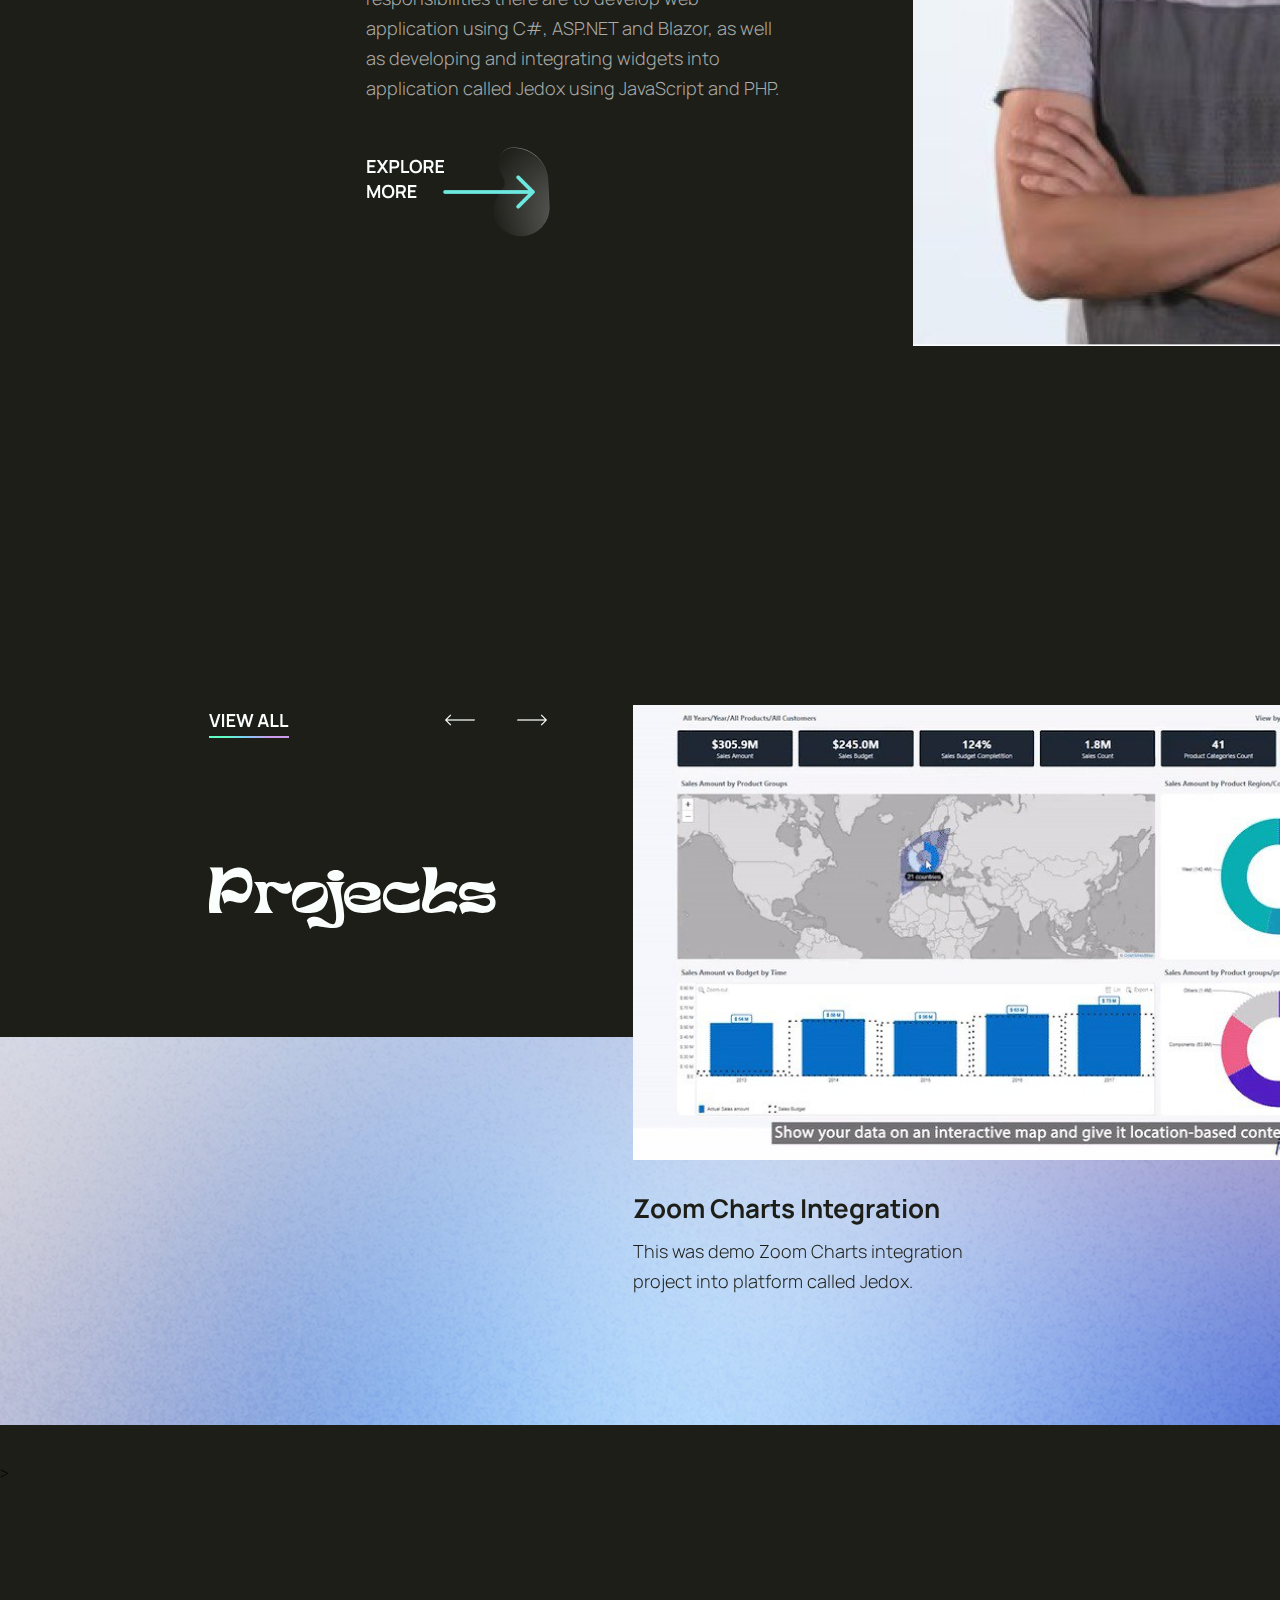
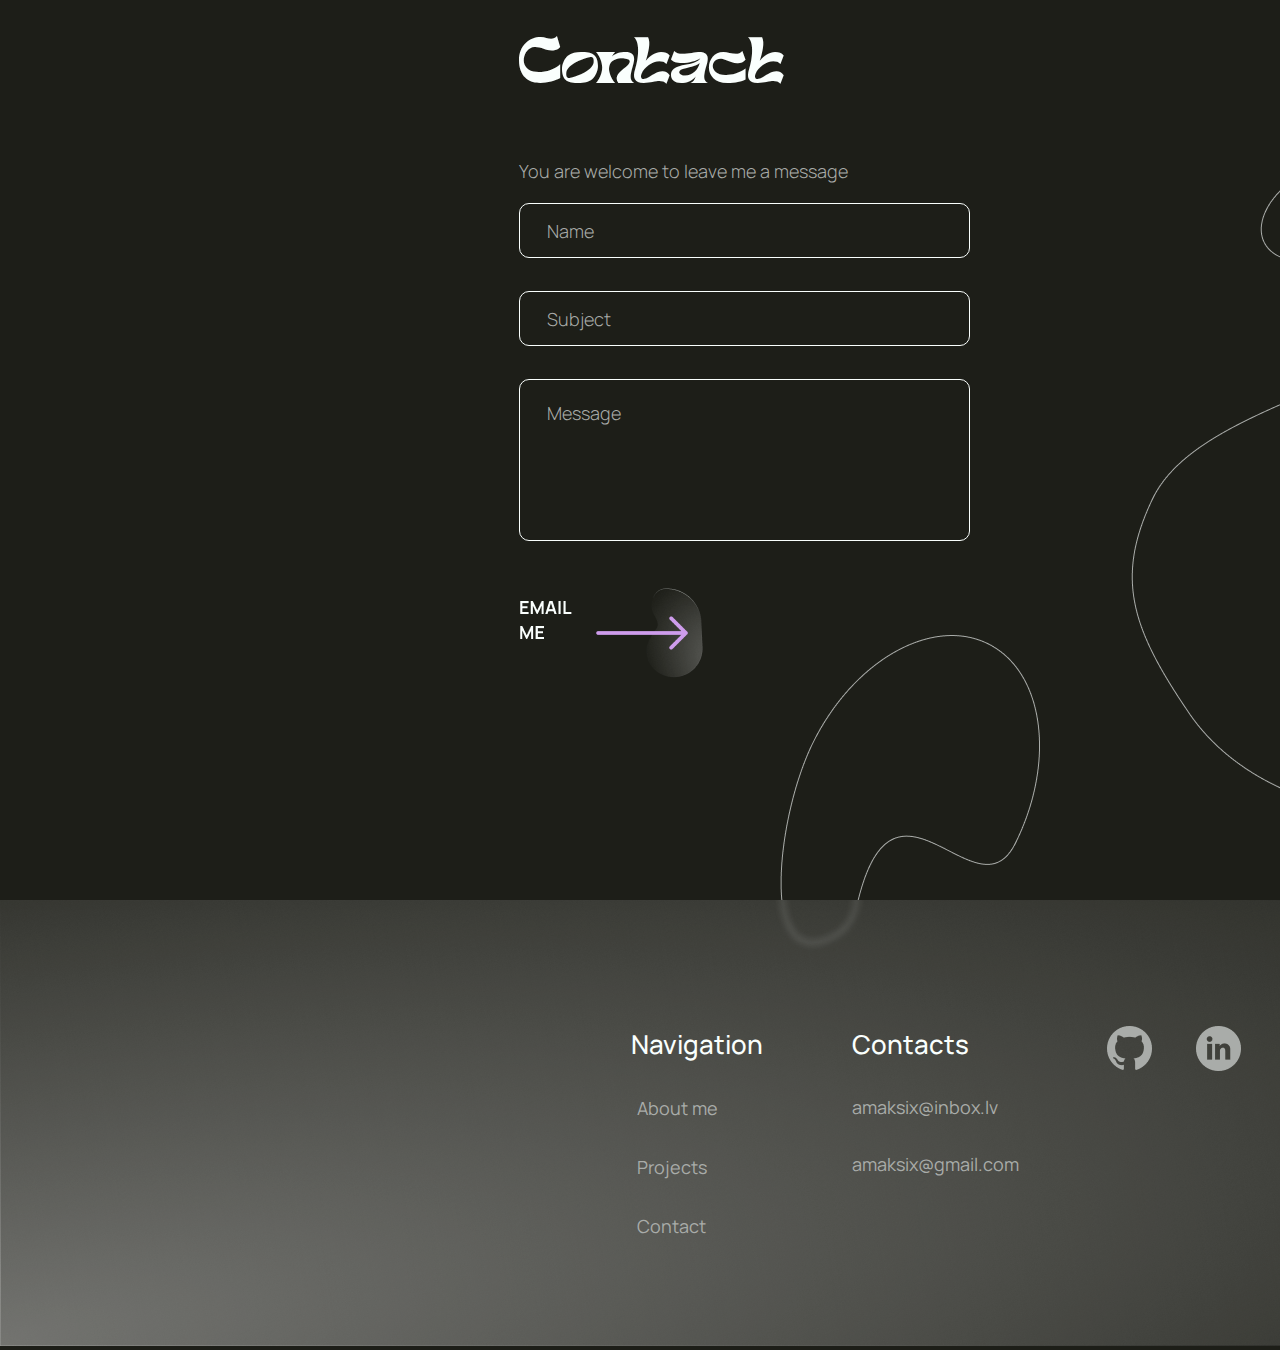
==== commit 8734a284: "Main page headers changes" ====
--- a/index.html
+++ b/index.html
@@ -30,7 +30,7 @@
     </div>
     <div class="about-me-grid">
         <div class="about-me-left-container">
-            <img src="images/About me.png">
+            <p class="text-header">About Me</p>
             <div class="about-me-text-container">
                 <p class="about-me-text">I’m Software Developer from Latvia. I have been studying Creative Media And Game Technologies in Saxion University of Applied Science located in Enschede,
                     Netherlands. Now I’m working for Qbit Latvia as Software Developer. My main responsibilities there are to develop web application using C#, ASP.NET and Blazor,
@@ -53,7 +53,7 @@
                 </div>
             </div>
             <div class="projects-title">
-                <img  src="images/Projects.png">
+                <p class="text-header">Projects</p>
             </div>      
         </div>
         <div class="projects-grid-right-container">
@@ -69,7 +69,7 @@
     <div class="contact-me-anchor" id="contact-me-anchor"></div>>
     <div class="contact-grid" id="contactMe">
         <div>
-            <img src="images/Contact.png">
+            <p class="text-header">Contact</p>
         </div>
         <div>
             <p class="contact-me-text">You are welcome to leave me a message</p>
@@ -112,7 +112,7 @@
 <link rel="preconnect" href="https://fonts.gstatic.com" crossorigin>
 <link href="https://fonts.googleapis.com/css2?family=Manrope:wght@300;400;500&display=swap" rel="stylesheet">
 
-<link rel='stylesheet' type='text/css' href='css/index.css'>
+<link rel='stylesheet' type='text/css' href='css/index.css?=v1'>
 <link rel='stylesheet' type='text/css' href='css/footer.css'>
 <link rel='stylesheet' type='text/css' href='css/top-nav-bar.css'>
 <style>
--- a/css/index.css
+++ b/css/index.css
@@ -2,7 +2,10 @@
 body {
     margin: 0;
     }
-   
+    @font-face {
+        font-family: HeaderFont;
+        src: url(../Fonts/Sceageus.otf);
+      }
       .message-input{
         margin-top:33px;
         width:420px;
@@ -104,7 +107,7 @@
         font-weight: 300;
         font-size: 18px;
         line-height:30px;
-        margin-top:34px;
+        margin:0px;
     }
     .contact-me-anchor{
         margin-top: 138px;
@@ -112,7 +115,7 @@
     }
     .contact-grid{
         margin:0px;
-        margin-top:180px;
+        margin-top:153px;
         margin-left:519px;
         display: grid;
         grid-template-columns: auto;
@@ -154,8 +157,8 @@
         font-size: 18px;
         line-height:30px; 
         margin: 0;
-        margin-top: 10px;
-        max-width: 300px;   
+        margin-top: 5px;
+        max-width: 330px;   
         text-align: left;
     }
     .carousel-element-header{
@@ -164,8 +167,9 @@
         font-weight: bold;
         font-size: 26px;
         margin: 0;
-        margin-top:55px;
+        margin-top:25px;
         text-align: left;
+        line-height: 0px;
     }
     .owl-carousel-element{
         width:808px;
@@ -190,7 +194,7 @@
         grid-template-columns: auto auto;
     }
     .projects-title{
-        margin-top:160px;
+        margin-top:127px;
     }
     .projects-grid-left-container{
        width:341px;
@@ -207,7 +211,7 @@
         margin-left:127px;
     }
     .about-me-left-container{
-        margin-top:146px;
+        margin-top:115px;
     }
     .about-me-text{
         color:#A9ACA9;
@@ -260,6 +264,15 @@
     }
     .page-nav-bar{
         background-image: url(../images/NavBarPreset.png);
+    }
+    .text-header{
+        font-family: HeaderFont;
+        font-style: normal;
+        font-weight: 400;
+        font-size: 62px;
+        color:#FAFFFD;
+        margin:0px;
+        margin-bottom: 57px;
     }
     ::-webkit-scrollbar {
   width: 2px;
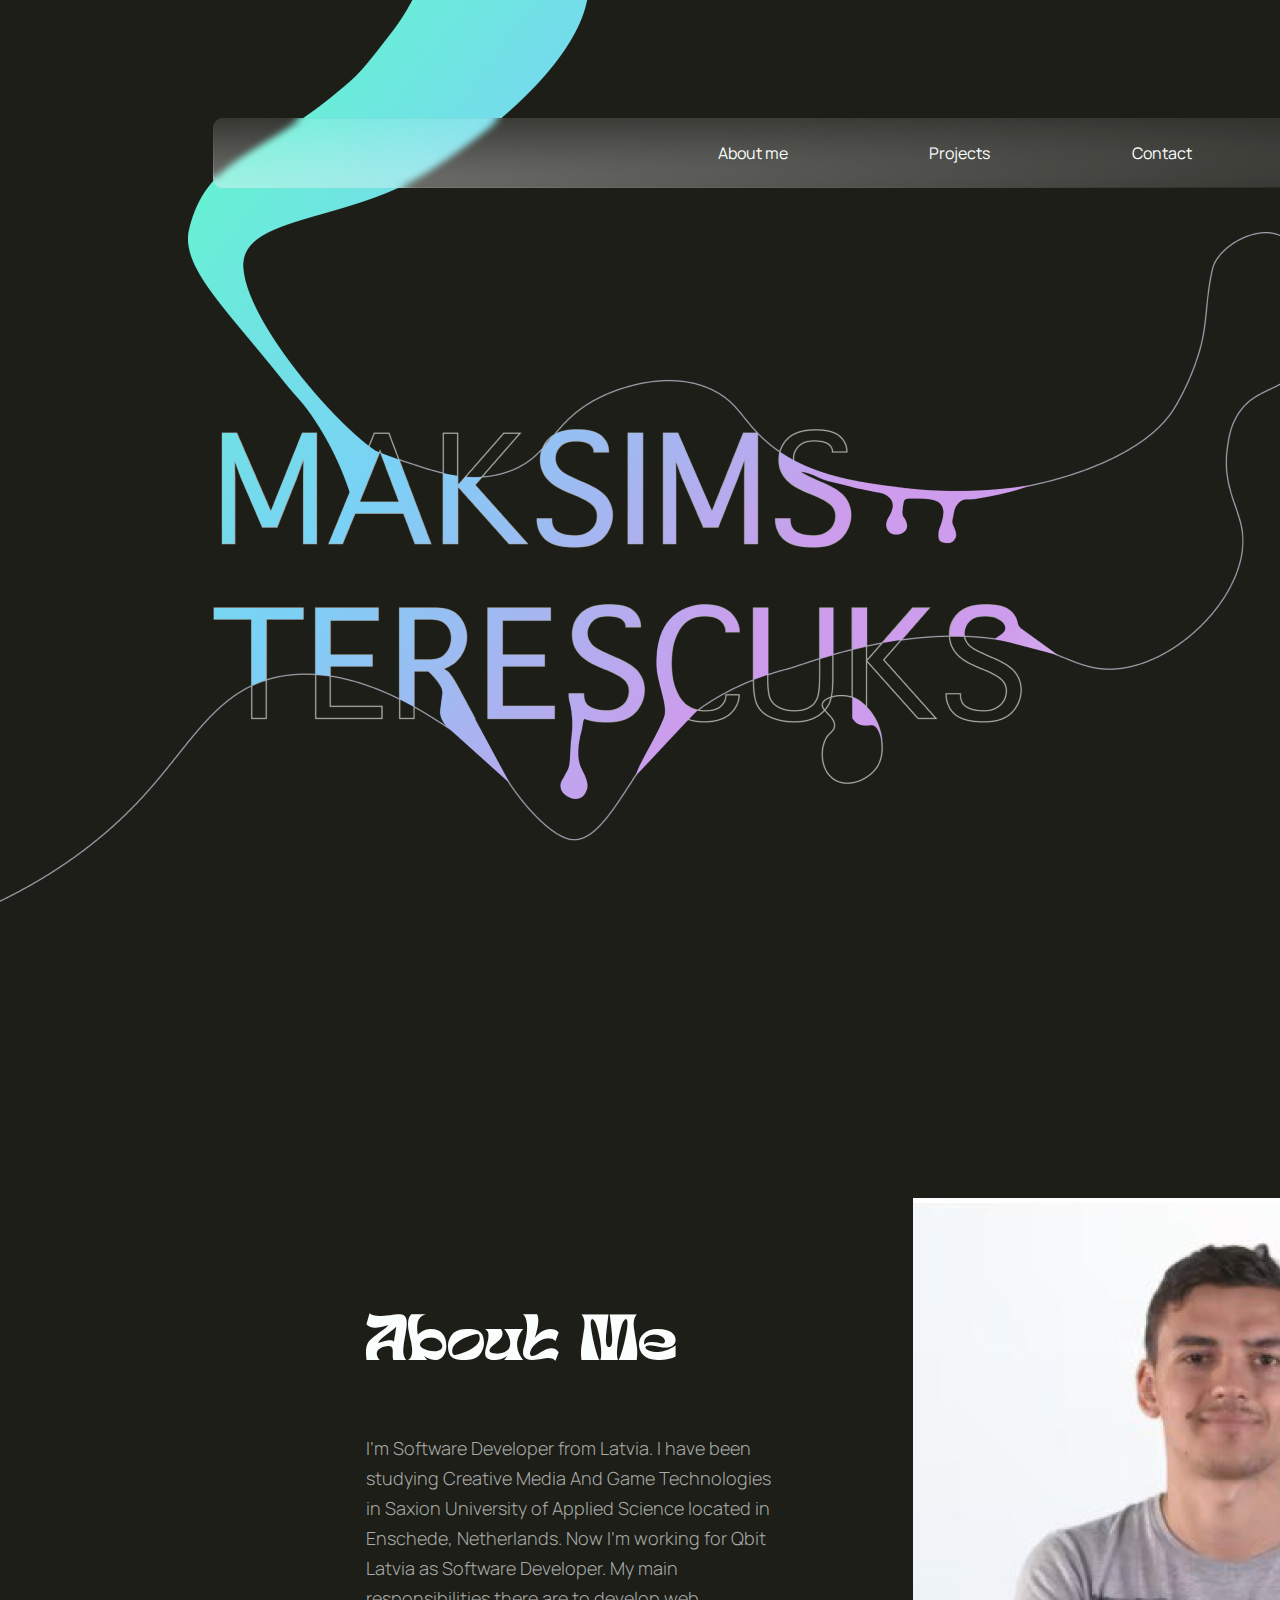
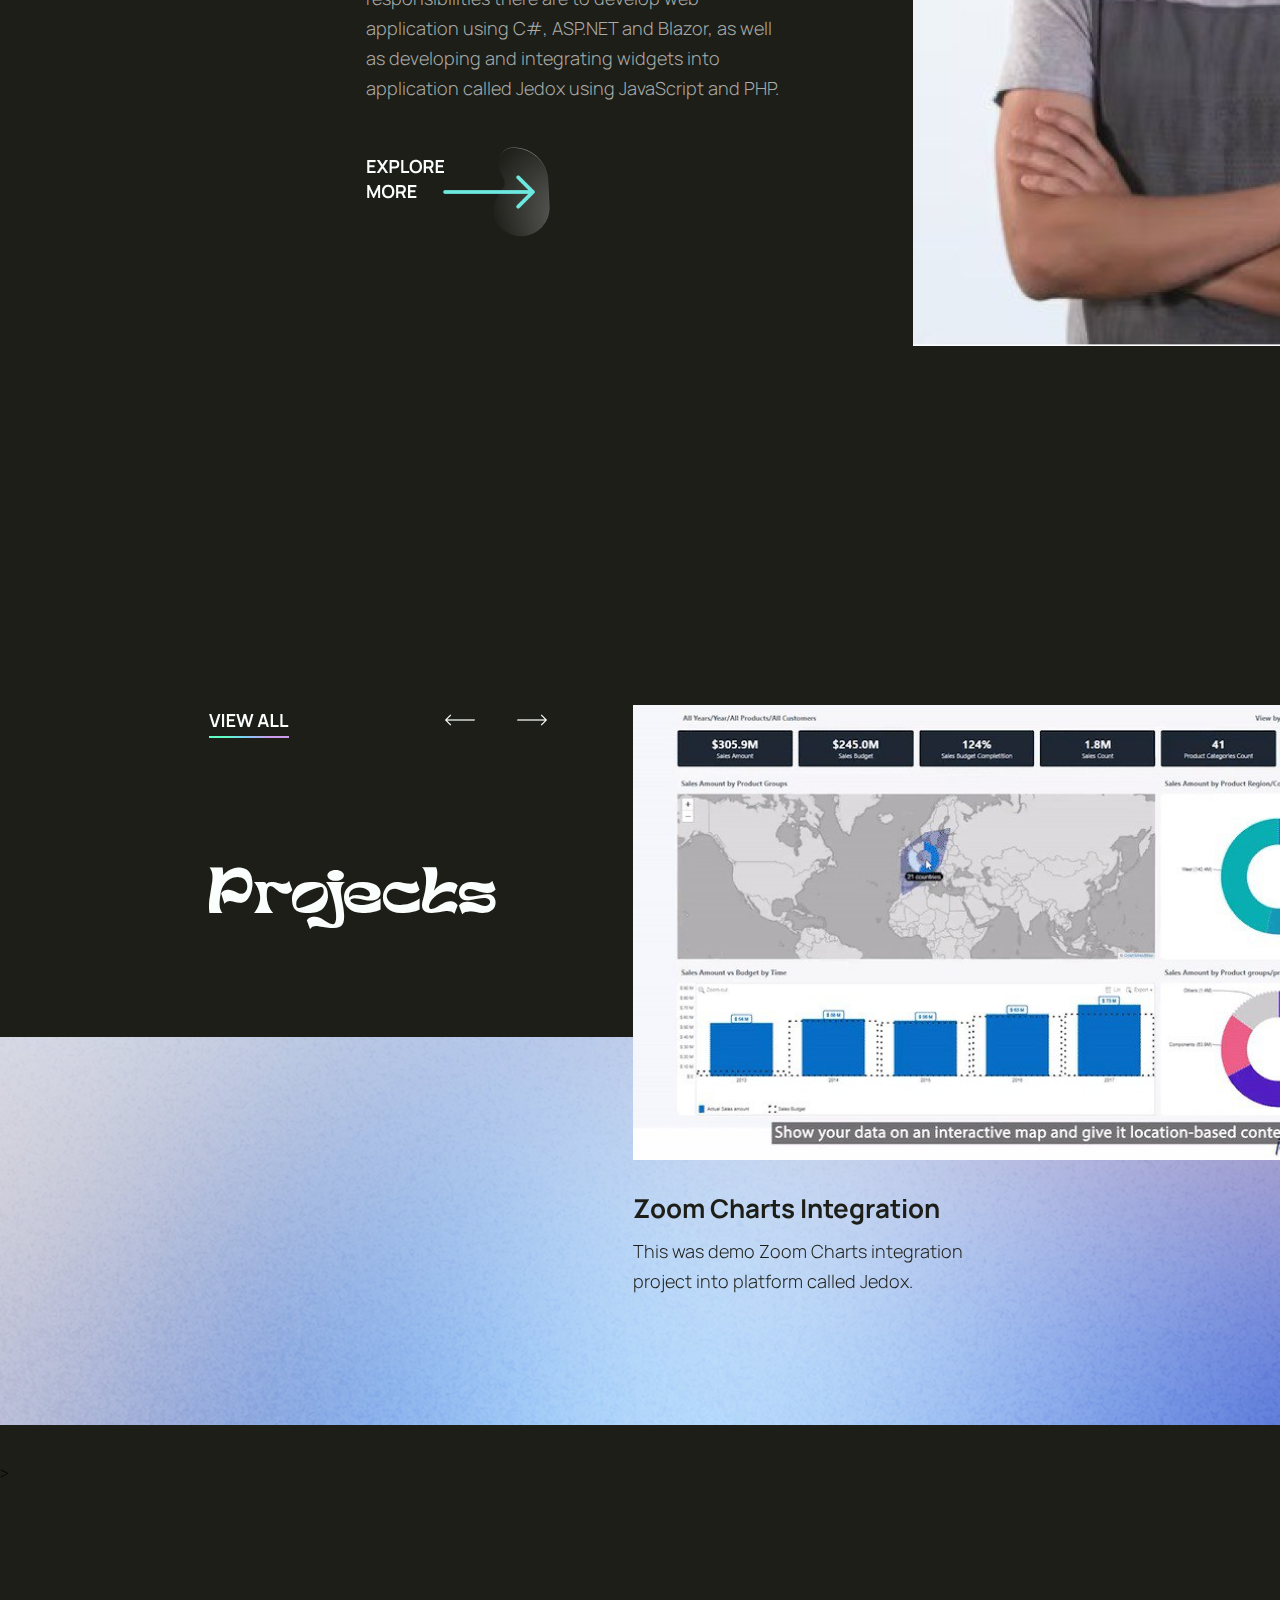
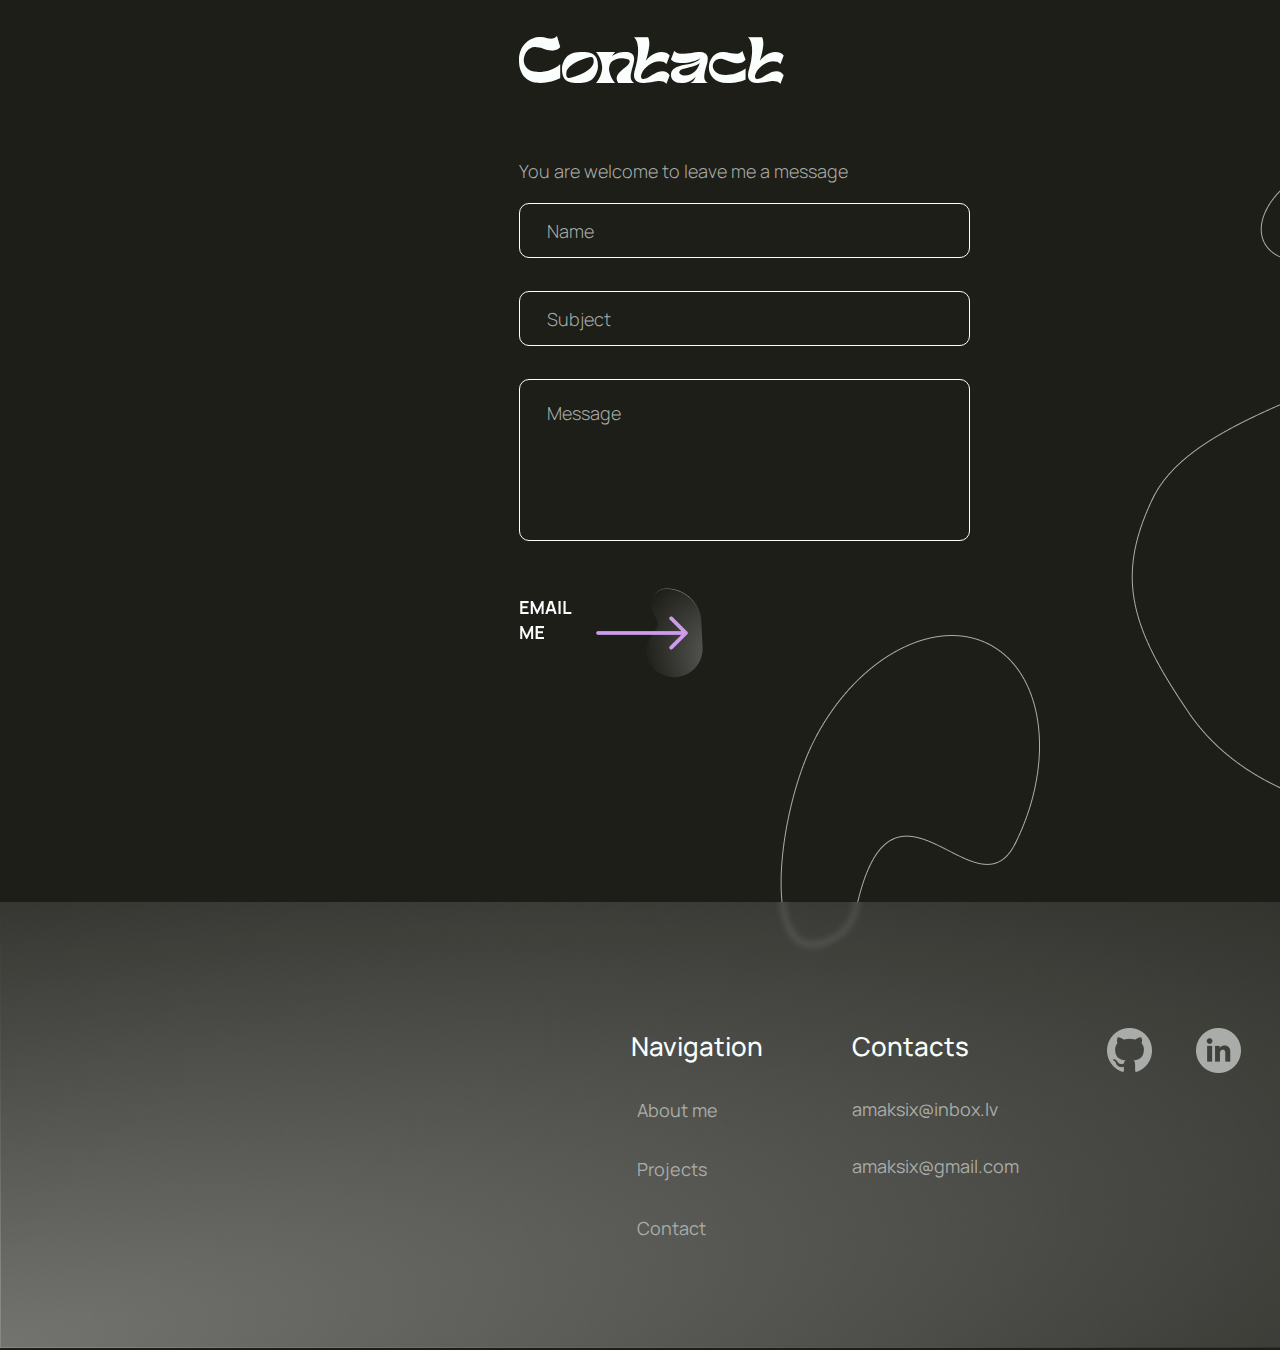
==== commit 3e1a1c1e: "something" ====
--- a/index.html
+++ b/index.html
@@ -112,9 +112,9 @@
 <link rel="preconnect" href="https://fonts.gstatic.com" crossorigin>
 <link href="https://fonts.googleapis.com/css2?family=Manrope:wght@300;400;500&display=swap" rel="stylesheet">
 
-<link rel='stylesheet' type='text/css' href='css/index.css?=v1'>
-<link rel='stylesheet' type='text/css' href='css/footer.css'>
-<link rel='stylesheet' type='text/css' href='css/top-nav-bar.css'>
+<link rel='stylesheet' type='text/css' href='css/index.css?=v2'>
+<link rel='stylesheet' type='text/css' href='css/footer.css?=v2'>
+<link rel='stylesheet' type='text/css' href='css/top-nav-bar.css?=v1'>
 <style>
 .footer{
     background-image: url(images/Footer.png);
--- a/css/index.css
+++ b/css/index.css
@@ -117,6 +117,7 @@
         margin:0px;
         margin-top:153px;
         margin-left:519px;
+        margin-bottom: 219px;
         display: grid;
         grid-template-columns: auto;
     }
--- a/css/footer.css
+++ b/css/footer.css
@@ -4,6 +4,7 @@
     width: 1920px;
     height: 320px;
     padding-top: 126px;
+    margin: 0;
 }
 
 .footer-grid-right-container{
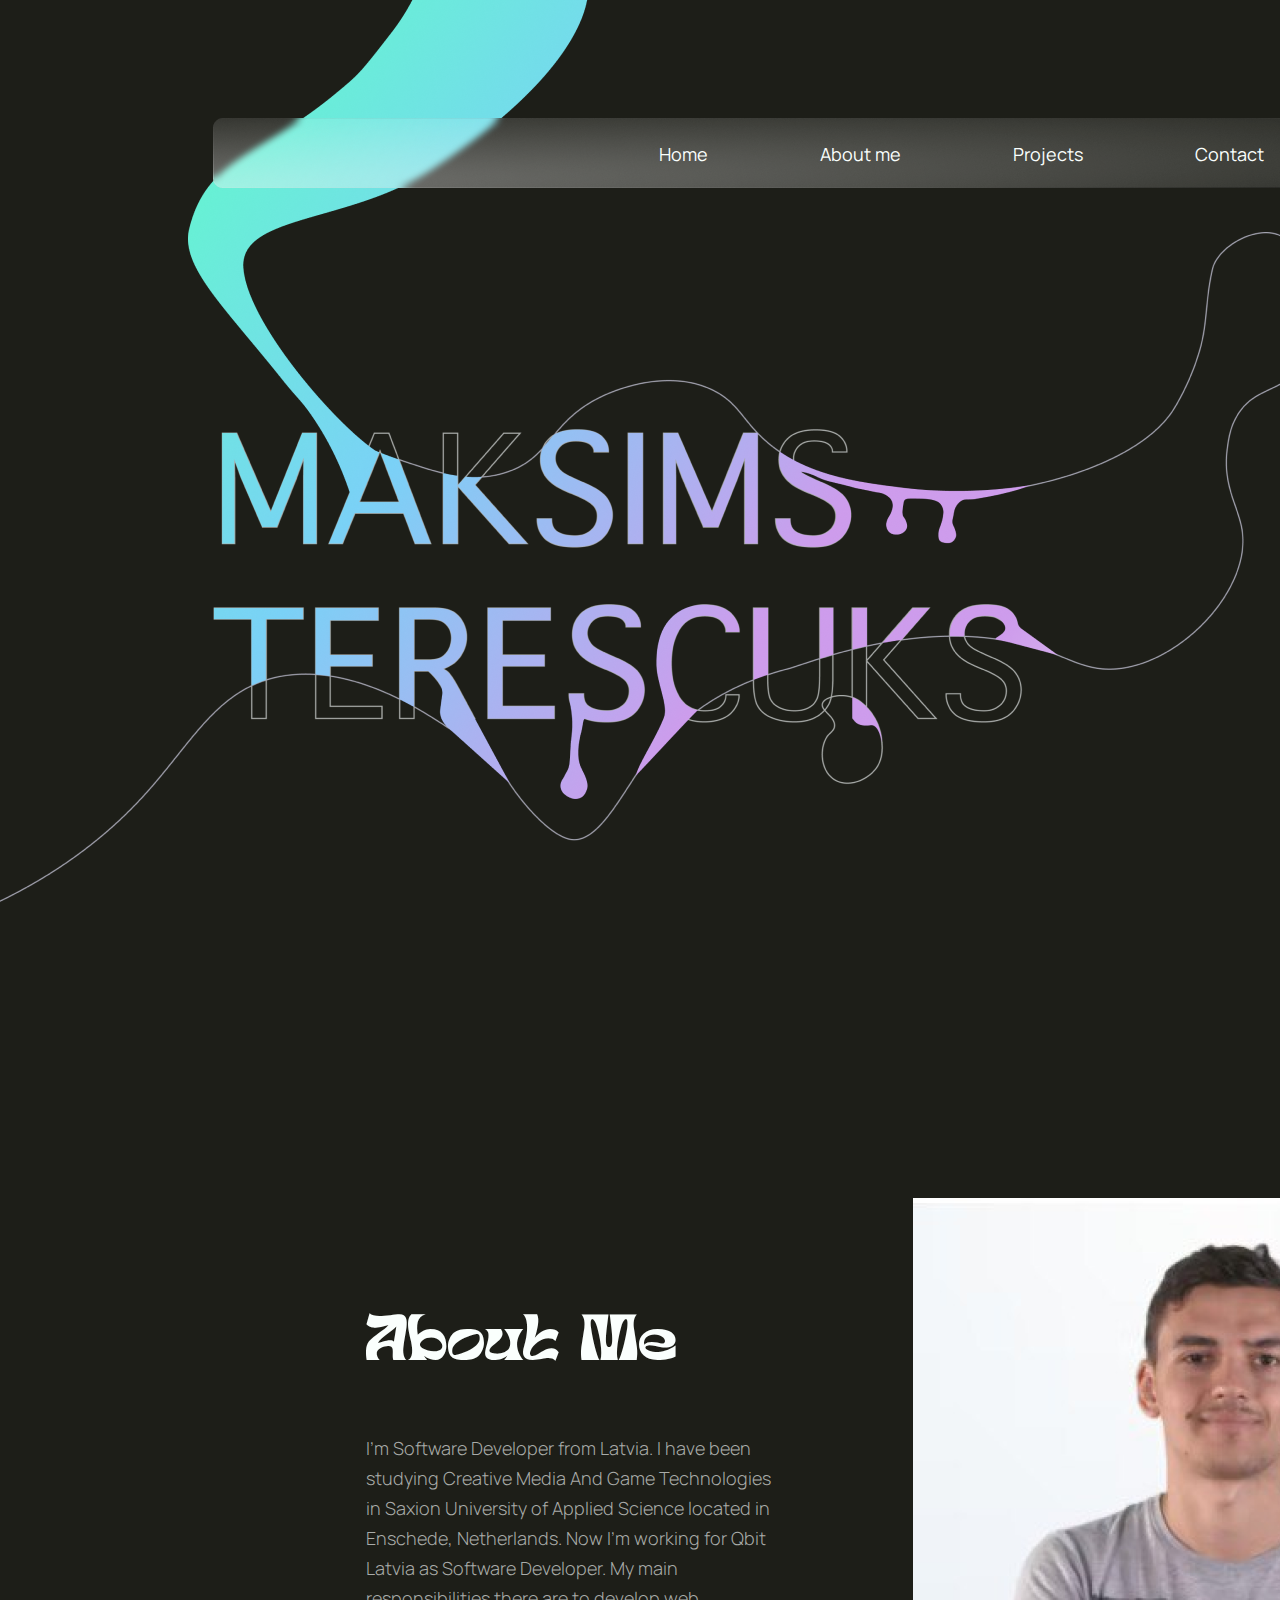
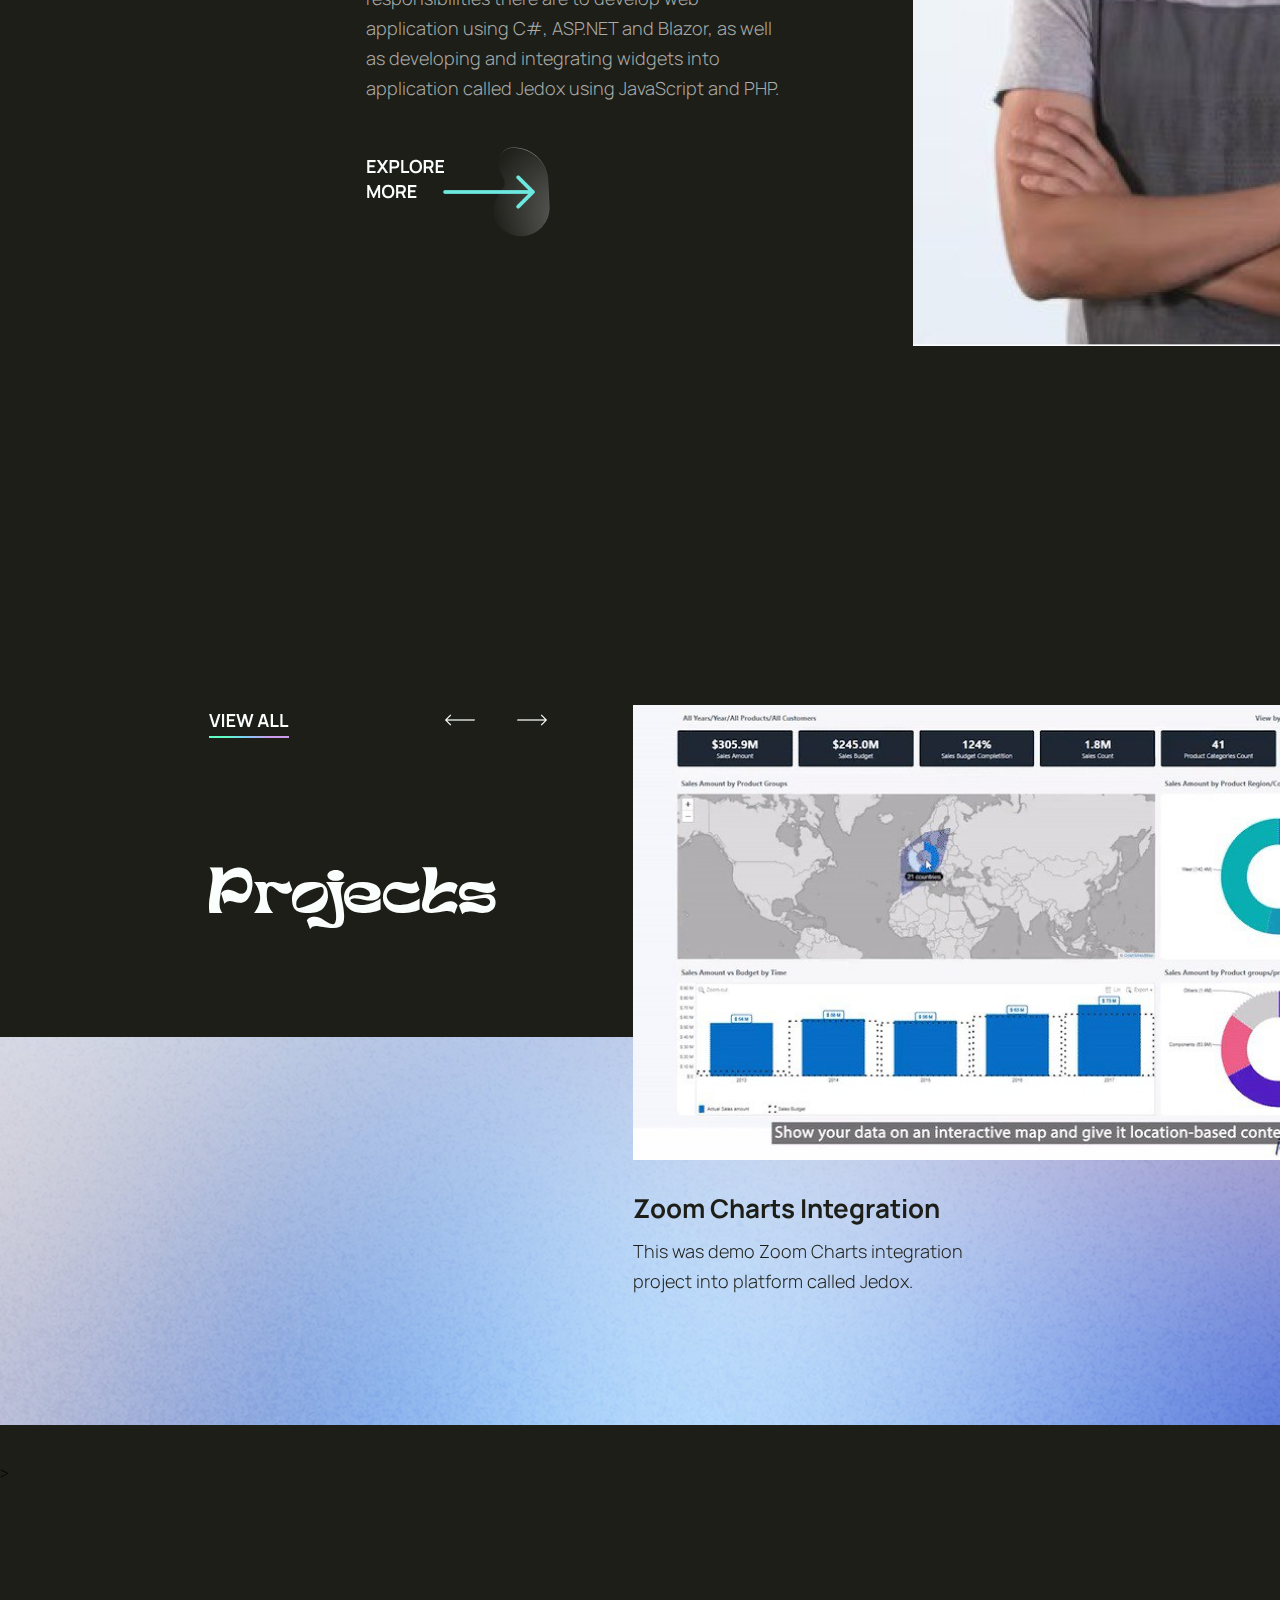
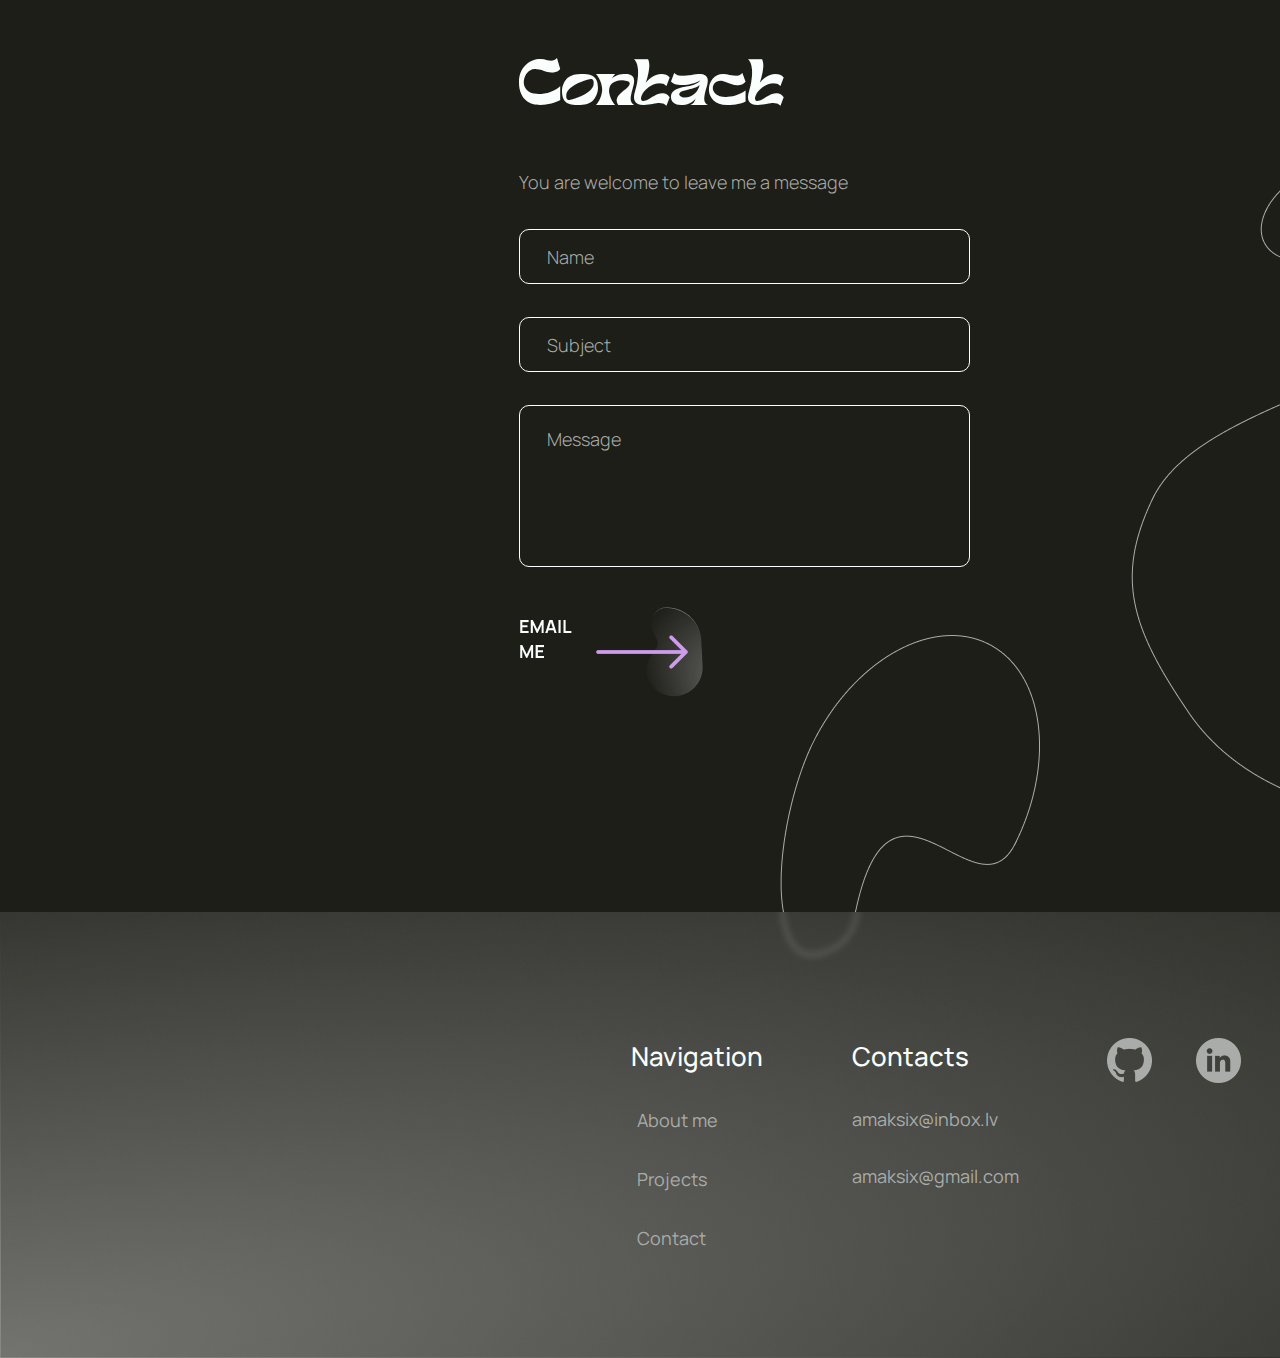
==== commit 96bc3366: "last" ====
--- a/index.html
+++ b/index.html
@@ -5,14 +5,14 @@
 
 <script src="owlcarousel/jquery.min.js"></script>
 <script src="owlcarousel/owl.carousel.min.js"></script>
-<script src="nav-events.js?v=1"></script>
-<script src="loader.js"></script>
+<script src="Scripts/nav-events.js?=v3"></script>
 <link rel='stylesheet' type='text/css' href='css/loader.css?v=1'>
 <body class="body-class">
     <div class="loader"></div>
     <div class="content">      
     <div class="page-nav-bar">
         <div class="nav-buttons-grid">
+            <div><button class="nav-button" type="text" onclick="backHome()"> Home </button></div>
             <div class="nav-buttons-left"><button class="nav-button" type="text" onclick="openAboutMe()"> About me </button></div>
             <div class="nav-buttons-center"> <button class="nav-button" type="text" onclick="openProjects()">Projects</button> </div>
             <div class="nav-buttons-right"> <button class="nav-button" type="text" onclick="contactMe()">Contact</button> </div>
@@ -58,18 +58,18 @@
         </div>
         <div class="projects-grid-right-container">
 			<div class="owl-carousel">
-			  <div class="owl-carousel-element"> <img src="images/Image_Carousel_ZoomCharts.png"> <p class="carousel-element-header">Zoom Charts Integration</p> <p class="carousel-element-text ">This was demo Zoom Charts integration project into platform called Jedox.</p></div>
-			  <div class="owl-carousel-element"> <img src="images/Image_Carousel_Agression.png"> <p class="carousel-element-header">Aggression Training</p> <p class="carousel-element-text ">This was half year project for VR and Realitic Virtual humans.</p></div>
-			  <div class="owl-carousel-element"> <img src="images/Image_Carousel_SonarSight.png"> <p class="carousel-element-header">Sonar Sight</p> <p class="carousel-element-text ">This is project we did for Oyfo museum in Hengelo.</p> </div>
-			  <div class="owl-carousel-element"> <img src="images/Image_Carousel_SpaceWind.png">  <p class="carousel-element-header">Project Space Wind</p> <p class="carousel-element-text" >This was my first group project in Unity and first 3d project.</p></div>
-			  <div class="owl-carousel-element"> <img src="images/Image_Carousel_RemoteAssist.png"> <p class="carousel-element-header">Project Remote Assist</p> <p class="carousel-element-text ">This was half year project in AR as my minor assignment.</p> </div>
+			  <div class="owl-carousel-element"> <a href="zoom-charts.html"><img src="images/Image_Carousel_ZoomCharts.png"> </a><p class="carousel-element-header">Zoom Charts Integration</p> <p class="carousel-element-text ">This was demo Zoom Charts integration project into platform called Jedox.</p></div>
+			  <div class="owl-carousel-element"> <a href="aggression-training.html"><img src="images/Image_Carousel_Agression.png"> </a> <p class="carousel-element-header">Aggression Training</p> <p class="carousel-element-text ">This was half year project for VR and Realitic Virtual humans.</p></div>
+			  <div class="owl-carousel-element"> <a href="sonar-sight.html"><img src="images/Image_Carousel_SonarSight.png">  </a><p class="carousel-element-header">Sonar Sight</p> <p class="carousel-element-text ">This is project we did for Oyfo museum in Hengelo.</p> </div>
+			  <div class="owl-carousel-element"> <a href="space-wind.html"><img src="images/Image_Carousel_SpaceWind.png">  </a> <p class="carousel-element-header">Project Space Wind</p> <p class="carousel-element-text" >This was my first group project in Unity and first 3d project.</p></div>
+			  <div class="owl-carousel-element"> <a href="remote-assist.html"><img src="images/Image_Carousel_RemoteAssist.png">  </a><p class="carousel-element-header">Project Remote Assist</p> <p class="carousel-element-text ">This was half year project in AR as my minor assignment.</p> </div>
 			</div>
 		</div>
     </div>
-    <div class="contact-me-anchor" id="contact-me-anchor"></div>>
+    <div class="contact-me-anchor" id="contact-me-anchor-id"></div>>
     <div class="contact-grid" id="contactMe">
         <div>
-            <p class="text-header">Contact</p>
+            <p class="contact-me-header">Contact</p>
         </div>
         <div>
             <p class="contact-me-text">You are welcome to leave me a message</p>
@@ -112,14 +112,15 @@
 <link rel="preconnect" href="https://fonts.gstatic.com" crossorigin>
 <link href="https://fonts.googleapis.com/css2?family=Manrope:wght@300;400;500&display=swap" rel="stylesheet">
 
-<link rel='stylesheet' type='text/css' href='css/index.css?=v2'>
+<link rel='stylesheet' type='text/css' href='css/index.css?=v3'>
 <link rel='stylesheet' type='text/css' href='css/footer.css?=v2'>
-<link rel='stylesheet' type='text/css' href='css/top-nav-bar.css?=v1'>
+<link rel='stylesheet' type='text/css' href='css/top-nav-bar.css?=v2'>
+<script src="Scripts/loader.js?=v1"></script>
 <style>
 .footer{
     background-image: url(images/Footer.png);
     background-repeat: no-repeat;   
-    margin-top: 217px;    
+    margin-top: 207px;    
 }
 
 </style>
--- a/css/index.css
+++ b/css/index.css
@@ -23,7 +23,7 @@
         font-weight: 300;
         font-size: 18px;
         line-height:30px;
-        margin-bottom: 42px;
+        margin-bottom: 35px;
         resize: none;
     }
     .message-input:focus {
@@ -100,7 +100,15 @@
         line-height:30px;
     }
 
-  
+    .contact-me-header{
+        font-family: HeaderFont;
+        font-style: normal;
+        font-weight: 400;
+        font-size: 62px;
+        color:#FAFFFD;
+        margin:0px;
+        margin-bottom: 46px;
+    }
     .contact-me-text{
         color:#A9ACA9;
         font-family: 'Manrope', sans-serif;
@@ -108,6 +116,8 @@
         font-size: 18px;
         line-height:30px;
         margin:0px;
+        margin-bottom: 15px;
+        
     }
     .contact-me-anchor{
         margin-top: 138px;
@@ -115,9 +125,9 @@
     }
     .contact-grid{
         margin:0px;
-        margin-top:153px;
+        margin-top:175px;
         margin-left:519px;
-        margin-bottom: 219px;
+        margin-bottom: 210px;
         display: grid;
         grid-template-columns: auto;
     }
--- a/css/top-nav-bar.css
+++ b/css/top-nav-bar.css
@@ -3,17 +3,18 @@
     width: 1494px;
     height: 70px;
     margin-left:213px;
-    padding-left:499px;
+    padding-left:440px;
 }
 .nav-buttons-grid{
     display: grid;
-    grid-template-columns: auto auto auto;
-    width: 486px;
+    grid-template-columns: auto auto auto auto;
+    width: 600px;
     padding:0px;
     padding-top:23px;
+    grid-gap: 100px;
 }
 .nav-buttons-left{
-
+    white-space: nowrap;
     text-align: left;
     margin:0px;
 }
@@ -23,10 +24,10 @@
     color: #FAFFFD;
     font-family: 'Manrope', sans-serif;
     font-weight: 400;
-    font-size: 16px;
+    font-size: 18px;
 }
 .nav-button:hover{
-    color: #A9ACA9;
+    color: #CE9CEC;
 }
 .nav-buttons-center{
     text-align: center;
